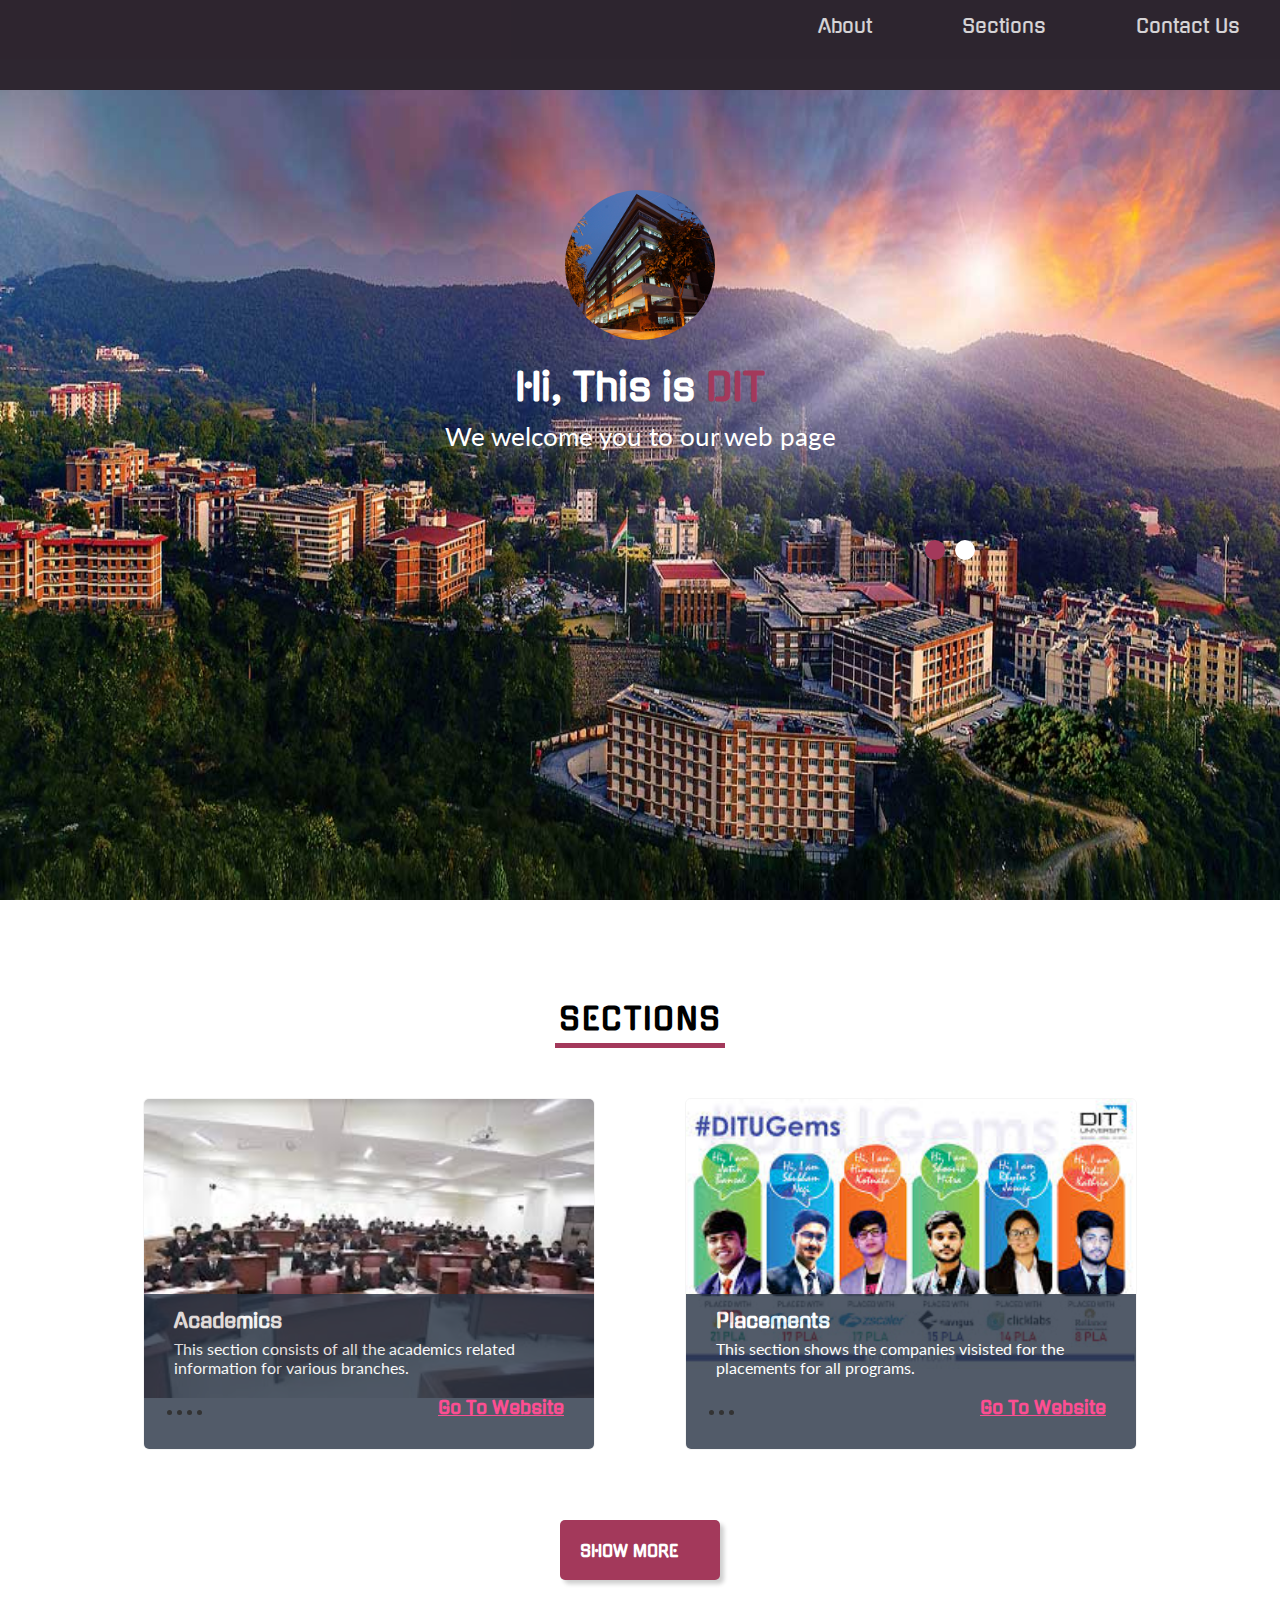
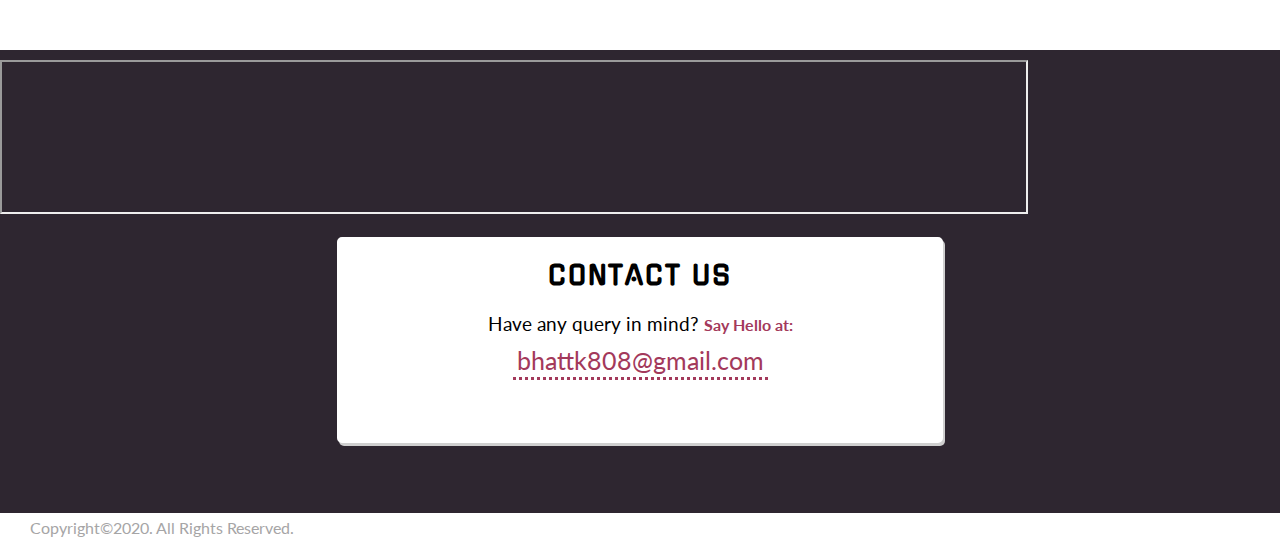
==== karen.html @ 4c112ea3 "Update karen.html" ====
<!DOCTYPE html>

<html lang="en">

	<head>

  		<meta charset="UTF-8">
  		<meta name="viewport" content="width=device-width, initial-scale=1.0"> <!-- displays site properly based on user's device -->

		<title>DIT | Student Info Chatbot</title>

		<!-- fonticons -->
		<link rel="stylesheet" href="https://use.fontawesome.com/releases/v5.8.1/css/all.css" integrity="sha384-50oBUHEmvpQ+1lW4y57PTFmhCaXp0ML5d60M1M7uH2+nqUivzIebhndOJK28anvf" crossorigin="anonymous">
		<!-- fonticons -->
		<!-- google fonts -->

		<link href="https://fonts.googleapis.com/css?family=Lato&display=swap" rel="stylesheet">
		<link href="https://fonts.googleapis.com/css?family=Gugi&display=swap" rel="stylesheet">

		<!-- google fonts -->


		<!-- stylesheet -->
		<link href="style.css" rel="stylesheet">
		<!-- stylesheet -->

	</head>

	<body>

		<header>

			<div class="nav-icon"><i class="fas fa-bars"></i></div>

			<div class="mobile-navbar">



				<ul class="menu closed">
				<li><a href="#" class="close"><i class="fas fa-times"></i></a></li>
				<li><a href="#">About</a></li>
				<li><a href="#projects">Sections</a></li>
				<li><a href="#contact-me">Contact Us</a></li>

			</ul>

			</div>
			<nav id="navbar" class="nav">

				<a href="#">About</a>
				<a href="#projects">Sections</a>
				<a href="#contact-me">Contact Us</a>

			</nav>
		</header>

		<div class="container">

			<section class="welcome-sec" id="welcome-section">

				<div class="welcome-part">

					<div class="photo-div"><img src="dit.png" alt="profile-picture" class="photo"/></div>
					<h1> Hi, This is <span> DIT </span></h1>
					<p> We welcome you to our web page </p>

				</div>

				<div class="about not-visible" id="about-me">

					<h2>About Us</h2>
					<p> We are the best private university. We are ranked at 129 on the NIRF rankings. </p>

					<div class="social">

						<a class="profile-link" href="https://www.facebook.com/DITUniversity.edu/" target="_blank"><i class="fab fa-facebook"></i></a>
						<a class="profile-link" href="https://www.instagram.com/dituniversity/?hl=en" target="_blank"><i class="fab fa-instagram"></i></a>
						<a class="profile-link" href="https://twitter.com/dit_university?ref_src=twsrc%5Egoogle%7Ctwcamp%5Eserp%7Ctwgr%5Eauthor" target="_blank"><i class="fab fa-twitter"></i></a>
						<a class="profile-link" href="https://www.linkedin.com/school/dit-university/?originalSubdomain=in" target="_blank"><i class="fab fa-linkedin"></i></a>

					</div>

				</div>
				<div class="contain">
					<div class="circle left colored"></div>
					<div class="circle right"></div>
				</div>

			</section>


			<section id="projects" class="projects-sec">

				<div  class="sec-title"><h2>SECTIONS</h2></div>

				<div class="project-container">

				<div class="proj-contain project-1">
					<img class="proj-screenshot" src="academics.jpg" alt="desktop-preview"/>

					<div class="project-title">
						<h6>Academics</h6>
						<p>This section consists of all the academics related information for various branches.</p>
						<div class="links">
						<ul>
							<li><i class="fab fa-css3-alt"></i></li>
							<li><i class="fab fa-html5"></i></li>
							<li><i class="fab fa-js-square"></i></li>
							<li><i class="fab fa-sass"></i></li>

						</ul>
						<a class="website-link" href="https://www.dituniversity.edu.in/academic-calendar" target="_blank">Go To Website</a>

						</div>
					</div>
				</div>

				<div class="proj-contain project-2">
					<img class="proj-screenshot" src="companies.jpg" alt="desktop-preview"/>

					<div class="project-title">
						<h6>Placements</h6>
						<p>This section shows the companies visisted for the placements for all programs.</p>
						<div class="links">
							<ul>
								<li><i class="fab fa-css3-alt"></i></li>
								<li><i class="fab fa-html5"></i></li>
								<li><i class="fab fa-js-square"></i></li>


							</ul>

						<a class="website-link" href="https://www.dituniversity.edu.in/placements/placement-highlights" target="_blank">Go To Website</a>
					</div>
				</div>
					</div>

				<div class="proj-contain project-3">
					<img class="proj-screenshot" src="achieve.jpg" alt="desktop-view"/>

					<div class="project-title">
						<h6>Acheivements</h6>
						<p>This section consist of all the achievements of DIT in its successful 20 years.</p>
					<div class="links">
						<ul>
							<li><i class="fab fa-css3-alt"></i></li>
							<li><i class="fab fa-html5"></i></li>


						</ul>

						<a class="website-link" href="https://www.dituniversity.edu.in/about-us/rankings-and-collaborations" target="_blank">Go To Website</a>

						</div>
					</div>
				</div>

				<div class="proj-contain project-4">
					<img class="proj-screenshot" src="events.jpg" alt="desktop-view"/>

					<div class="project-title">
						<h6>Programs</h6>
						<p>This section consist of all the programs information in the ongoing session.</p>
					<div class="links">
						<ul>
							<li><i class="fab fa-css3-alt"></i></li>
							<li><i class="fab fa-html5"></i></li>
							<li><i class="fab fa-js-square"></i></li>

						</ul>

						<a class="website-link" href="https://www.dituniversity.edu.in/ug-courses/btech-computer-science-and-engineering" target="_blank">Go To Website</a>
						</div>x
					</div>
				</div>


					</div>
				<a class="more show-link">show More<i class="fas fa-chevron-circle-down"></i></a>
				<a class="less show-link toggle">show less<i class="fas fa-chevron-circle-up"></i></a>

		</section>

	</div>

	<section id="contact-me" class="contact">
		<iframe src='https://webchat.botframework.com/embed/Botforus?s=jiENKyOyCns.fQqzzN9lzUHvnejfga--Dg8DVarIszt2WCXu5ZL7qho'  style='min-width: 40px; width: 80%; min-height: 40px;'></iframe>
		<div class="contact-div">

			<h2>Contact Us</h2>

			<p>Have any query in mind? <span>Say Hello at:</span></p>

			<p class="email">bhattk808@gmail.com</p>

		</div>

			<div class="social">
                        <a class="profile-link" href="https://www.facebook.com/DITUniversity.edu/" target="_blank"><i class="fab fa-facebook"></i></a>
						<a class="profile-link" href="https://www.instagram.com/dituniversity/?hl=en" target="_blank"><i class="fab fa-instagram"></i></a>
						<a class="profile-link" href="https://twitter.com/dit_university?ref_src=twsrc%5Egoogle%7Ctwcamp%5Eserp%7Ctwgr%5Eauthor" target="_blank"><i class="fab fa-twitter"></i></a>
						<a class="profile-link" href="https://www.linkedin.com/school/dit-university/?originalSubdomain=in" target="_blank"><i class="fab fa-linkedin"></i></a>

			</div>
		</section>

		<footer id="footer">Copyright&copy;2020. All Rights Reserved.</footer>
<!--		Jquery-->
		<script
  src="https://code.jquery.com/jquery-3.4.1.min.js"
  integrity="sha256-CSXorXvZcTkaix6Yvo6HppcZGetbYMGWSFlBw8HfCJo="
  crossorigin="anonymous"></script>
	<!--		Jquery-->
		<!--js script		-->
		<script src="java.js"></script>
		<!--js script		-->
	</body>

</html>
---- style.css ----
* {

	margin: 0;
	padding: 0;
	scroll-behavior: smooth;
	font-size: 16px;

}

.nav-icon, .mobile-navbar {

	display: none;

}
html, body {

  	overflow-x: hidden;
  	width: 100%;
  	font-family: "Lato", sans-serif;
  	font-size: 16px;

}
/*style the header */

header {

  	height: 10vh;
	background-color: #2E2630;
	font-family: "Gugi", cursive;
}
header .nav {

	display: flex;
  	flex-direction: row;
  	justify-content: flex-end;
  	flex-flow: nowrap;
  	align-items: center;
  	padding: 20px 50px 20px 0;
  	position: fixed;
  	z-index: 4;
  	background-color: #2E2630;
  	width: 100%;
  	opacity: .8;
}

.nav a {

	padding: 0 40px 0 50px;
	color: #FFFFFF;
  	text-decoration: none;
  	font-size: 1.5vw;
	margin-top: -5px;
}
.nav a:hover {

  	color: #FC2277;
}


/*stylw the welcome section*/

/*add animation class*/

.container .welcome-sec{
  background-image: url(ditimage.jpg);
  background-repeat: no-repeat;
  background-attachment: fixed;  
  background-size: 100% 100%;
}

.container .welcome-sec {

	background-color: #2E2630;
  	color: #FFFFFF;
  	text-align: center;
  	height: 90vh;
  	position: relative;
}

.welcome-sec .welcome-part {

  	margin: 0 auto;
 /*for animation*/
}

/*add animation for slider*/

@keyframes sliding-forward {

	from {transform: translateX(0%);}
	to {transform: translateX(400%);}
}

@keyframes sliding-back {

	from {transform: translateX(-400%)}
	to {transform: translateX(0%)}
}



.forward {

	animation: sliding-forward 1s ease-in-out;
	transform: translateX(-400%);

}


.back {

	animation: sliding-back 1s ease-in-out;
	transform: translateX(0%);
}


/*add animation for slider*/


.welcome-part .photo-div {
  padding: 100px 0 20px 0;
  margin: 0 auto;
  text-align: center;
}

.photo-div .photo {
  border-radius: 50%;
  width: 150px;
  height: 150px;
}

.welcome-part h1 {
  font-size: 3vw;
  font-weight: 600;
  padding: 0 0 10px 0;
  font-family: "Gugi", cursive;
}

.welcome-part h1 span {
  color: #A3395B;
	font-size: 3vw
}

.welcome-part p {

	font-size: 2vw;
}
.container .welcome-sec .about {
  	width: 500px;
  	text-align: center;
	margin: -200px auto 0 auto;
}

.welcome-sec .not-visible {

	transform:  translateX(-400%);
}

.container .welcome-sec .about h2 {
  font-size: 3vw;
  font-weight: 600;
  color: #A3395B;
  padding-bottom: 30px;
  text-transform: capitalize;
}

.container .welcome-sec .about p {
  	font-weight: 400;
	padding-bottom: 30px;
	line-height: 20px;

}

.container .welcome-sec .about .social i {
  padding: 15px 0 0 20px;
  font-size: 25px;
  color: #A6A5A6;
}

.container .welcome-sec .about .social i:hover {
  color: #A3395B;
  cursor: pointer;
}

.container .welcome-sec .contain {
  display: flex;
  justify-content: center;

position: absolute;
  left: 925px;
  top: 450px;

}

.container .welcome-sec .contain .circle {
  display: block;
  border-color: #FFFFFF;
  width: 20px;
  height: 20px;
  border-radius: 50%;
  background-color: #FFFFFF;
  cursor: pointer;
}

.container .welcome-sec .contain .colored {
  background-color: #A3395B;
}

.container .welcome-sec .contain .right {
  margin-left: 10px;
}

/*style projects section*/

.container .projects-sec {
  display: flex;
  flex-direction: column;
  justify-content: space-around;
  align-items: center;
  margin: 100px 0 70px 0;
}

.projects-sec .sec-title {
  text-align: center;
  width: 100%;
  align-items: center;
  margin-bottom: 50px;
}

.projects-sec .sec-title h2 {
  padding-bottom: 5px;
  border-bottom-color: #A3395B;
  border-bottom-width: thick;
  font-size: 30px;
  border-bottom-style: solid;
  font-family: "Gugi", cursive;
  letter-spacing: 2px;
  width: 170px;
  margin: 0 auto;
}

.projects-sec .project-container {
  display: flex;
  flex-direction: row;
  justify-content: space-around;
  flex-wrap: wrap;
}

.proj-contain {
	display: none;
  margin: 0 0 70px 0;
  border-radius: 6px;
  border-style: solid;
  border-color: whitesmoke;
  border-width: thin;
  width: 450px;
  height: 350px;
  position: relative;
  overflow: hidden;
}
.project-1 {

	display: block;

}

.project-2 {

	display: block;
}
.proj-screenshot {
  width: 100%;
}

.proj-screenshot:hover {
  width: 120%;
  transition: width 1s ease-in-out;
}

.project-title {
  background-color: #273344;
  z-index: 3;
  opacity: .8;
  position: absolute;
  bottom: 0;
  left: 0;
  padding: 15px 0 0 30px;
  width: 100%;
  height: 40%;
}

.project-title h6 {
  font-size: 20px;
  color: #FFFFFF;
  font-weight: 600;
  font-family: "Gugi", cursive;
}

.project-title p {
  padding: 5px 50px 10px 0;
  color: #FFFFFF;
}
.project-title .links {

	display: flex;
	flex-direction: row;
	justify-content: space-between;
}
.project-title ul {
  display: flex;
  flex-direction: row;
  justify-content: flex-start;
  padding: 5px 10px 0 10px;
}

.project-title ul li {
  padding-left: 10px;
}

.project-title ul li i {
  font-size: 25px;
}

.project-title ul li .fa-css3-alt {
  color: #1B90D4;
}

.project-title ul li .fa-html5 {
  color: #EC5D28;
}

.project-title ul li .fa-js-square {
  color: #F0D91D;
}

.project-title ul li .fa-sass {
  color: #CD6799;
}

.project-title .website-link {
  	position: relative;
	right: 60px;
	font-size: 18px;
 	float: right;
  	color: #FC2277;
  	font-family: "Gugi", cursive;
  	font-weight: 600;
}


.project-container .project-2 {
  margin-left: 90px;
}

.project-3 .project-title .website-link {
  top: -20px;
}



.project-4 .proj-screenshot {
  height: 100%;
  width: 100%;
}

.project-4 .proj-screenshot:hover {
  height: 120%;
  width: 120%;
  transition: width 1s ease-in-out, height 1s ease-in-out;
}

.project-4 .project-title .website-link {
  top: -20px;
}

.project-1 .website-link {

	top: 10px;
}

.project-2 .website-link {
	top: 10px;
}

.project-3 .website-link {


	margin-top: 25px;
}

.project-4 .website-link {

	margin-top: 40px;
}

.projects-sec .more, .projects-sec .less {
  width: 140px;
  height: 40px;
  background-color: #A3395B;
  border-color: #A3395B;
  color: #FFFFFF;
  font-family: "Gugi", cursive;
  text-transform: uppercase;
  font-size: 16px;
  font-weight: 600;
  cursor: pointer;
  border-radius: 5px;
  padding: 20px 0 0 20px;
  box-shadow: 4px 4px 4px #CFCFCF;
}

.projects-sec .more i, .projects-sec .less i {
  padding: 0 0 0 5px;
  font-size: 18px;
}

.projects-sec .toggle {
  display: none;
}

/*style conatct section*/

.contact {

  background-color: #2E2630;
  padding: 10px 0 20px 0;

}

.contact .contact-div {
  margin: 20px auto;
  text-align: center;
  border-style: solid;
  border-color: #FFFFFF;
  border-radius: 5px;
  background-color: #FFFFFF;
  width: 600px;
  height: 160px;
  padding: 20px 0 20px 0;
  box-shadow: 2px 3px #CFCFCF;
}

.contact .contact-div h2 {
  font-size: 2vw;
  font-family: "Gugi", cursive;
  font-weight: 600;
  letter-spacing: 2px;
  text-transform: uppercase;
}

.contact .contact-div p {
  font-size: 19px;
  padding-top: 20px;
}

.contact .contact-div p span {
  color: #A3395B;
  font-weight: 700;
}

.contact .contact-div .email {
  color: #A3395B;
  padding-bottom: 2px;
  padding-top: 10px;
  border-bottom-style: dotted;
  width: 255px;
  margin: 0 auto;
  border-bottom-color: #A3395B;
  cursor: pointer;
  font-size: 25px;
}

.contact .social {
  margin: 0 auto;
  text-align: center;
}

.contact .social a {
  color: #CFCFCF;
  padding-left: 10px;
}

.contact .social i {

	font-size: 25px;
}
.contact .social a:hover {
  color: #A3395B;
}

footer {
  color: #A6A5A6;
  text-align: left;
  padding: 5px 30px;
}


/*style for mobile view on screen less than 500px*/

@media only screen and (max-width: 500px) {

	header .nav {

		display: none;
	}

	.nav-icon, .mobile-navbar {

		display: block;
	}



	.nav-icon i {

		font-size: 40px;
		color: white;
		float: right;
		margin: 10px;
		cursor: pointer;

	}

	.menu {

		position: absolute;
		right: 5px;
		top: 5px;
		opacity: .9;
		text-align: center;
		list-style: none;
		border-radius: 5px;
		background-color: #2E2630;
		z-index: 1;
		height: 99vh;


	}

	.close i {

		font-size: 40px;
		text-align: right;
		color: white;

	}
	.close {

		position: absolute;
		right: 1px;
		top: 1px;
		display: none;

	}
	.menu li:first-of-type {

		margin-top: 200px;
	}
	.menu li {

		margin: 40px;
	}
	.menu li a {

		color: white;
		text-decoration: none;
		margin: 10px;
		font-size: 30px;
	}

	.menu li a:hover {

		color: #A3395B;

	}

/*	class of menu openning*/
	.opened {

		width: 98%;
		transition: width 1s ease-in-out;

	}

	.closed {

		width: 0%;
		transition: width 1s ease-in-out;
	}

	.welcome-part h1 {

		font-size: 40px;
	}

	.welcome-part h1 span {

		font-size: 30px;
	}

	.welcome-part p {

		font-size: 25px;
	}

	.container .welcome-sec .contain {

		left: 45%;

	}

	.container .welcome-sec .about {

		width: 90%;
	}

	.container .welcome-sec .about h2 {
		font-size: 25px;
	}

	.container .proj-contain {

		width: 90%;

	}

	.projects-sec .project-container {

		flex-direction: column;
		align-items: center;
		flex-wrap: nowrap;
	}

	.project-container .project-2 {

		margin-right: 90px;
	}

	.contact .contact-div {

		width: 90%;
	}

	.contact .contact-div h2 {

		font-size: 25px;

	}

	.contact .contact-div p {

		font-size: 20px;
	}
}
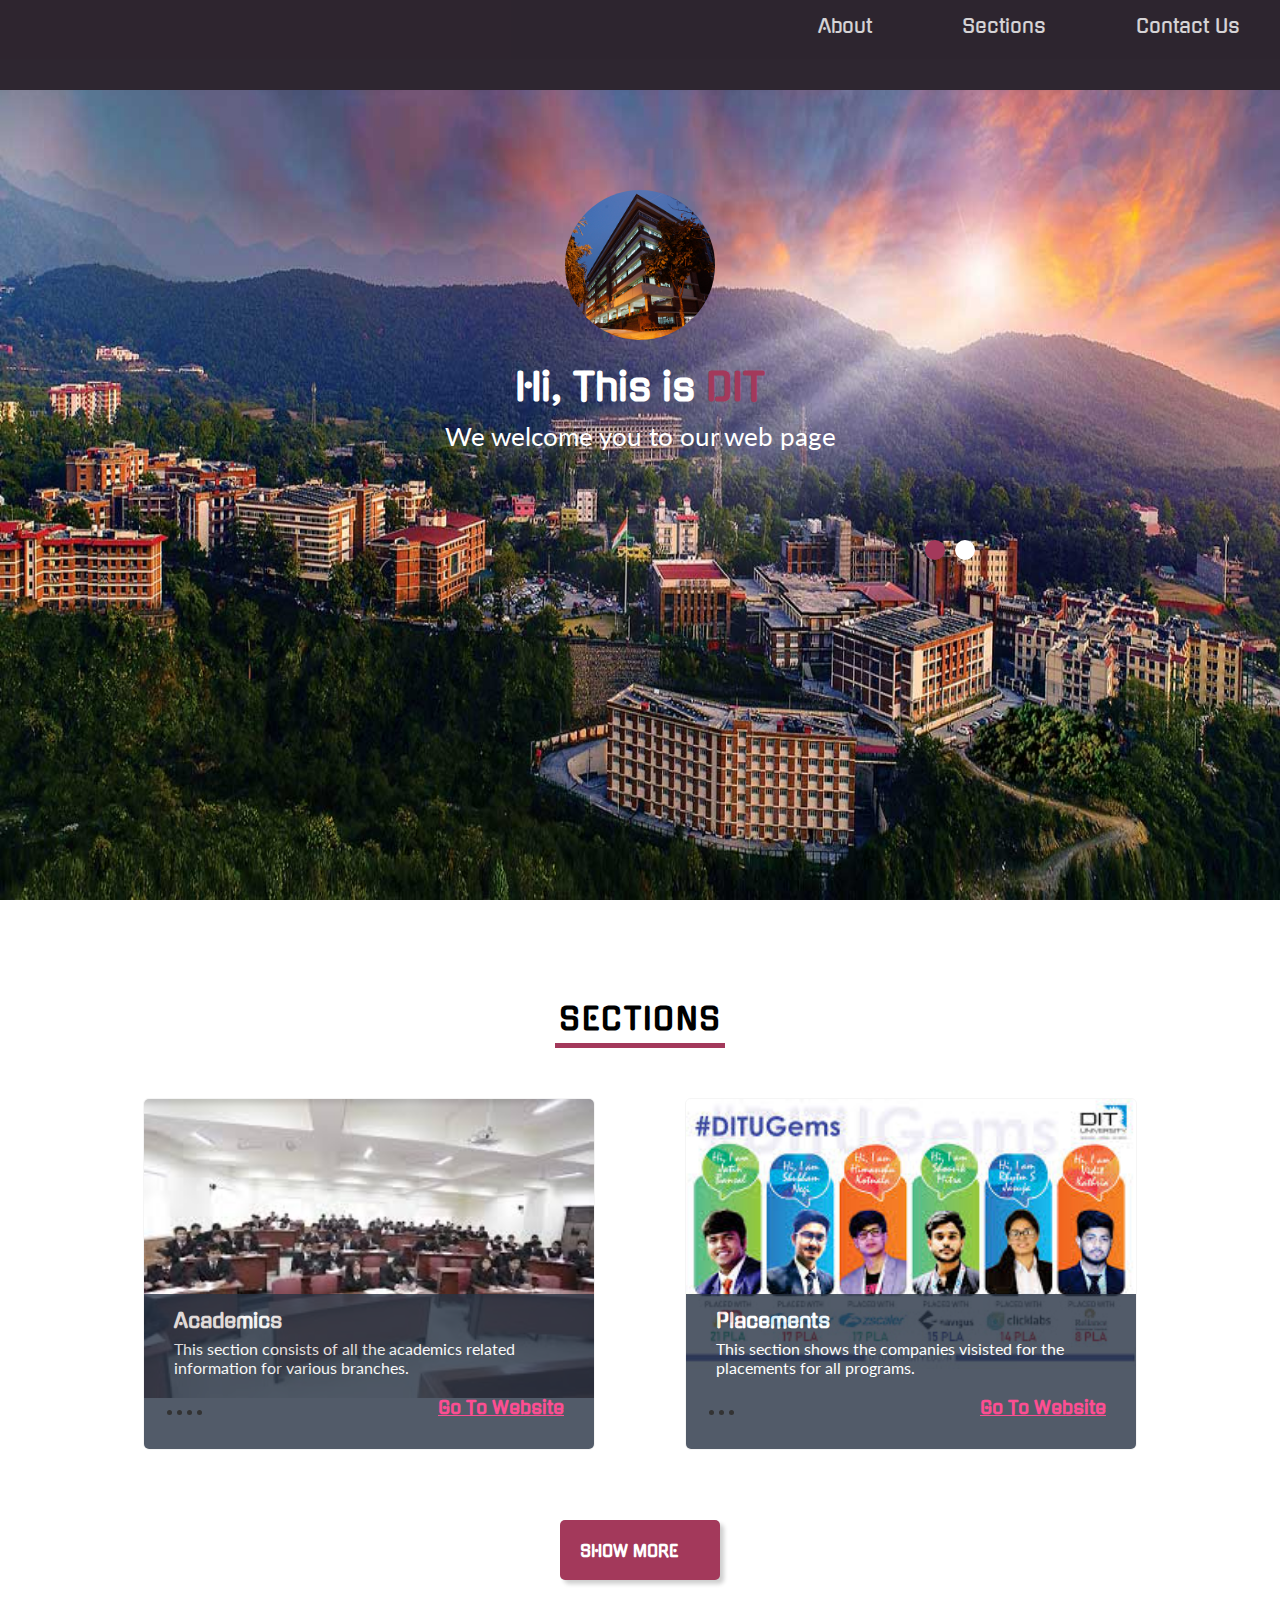
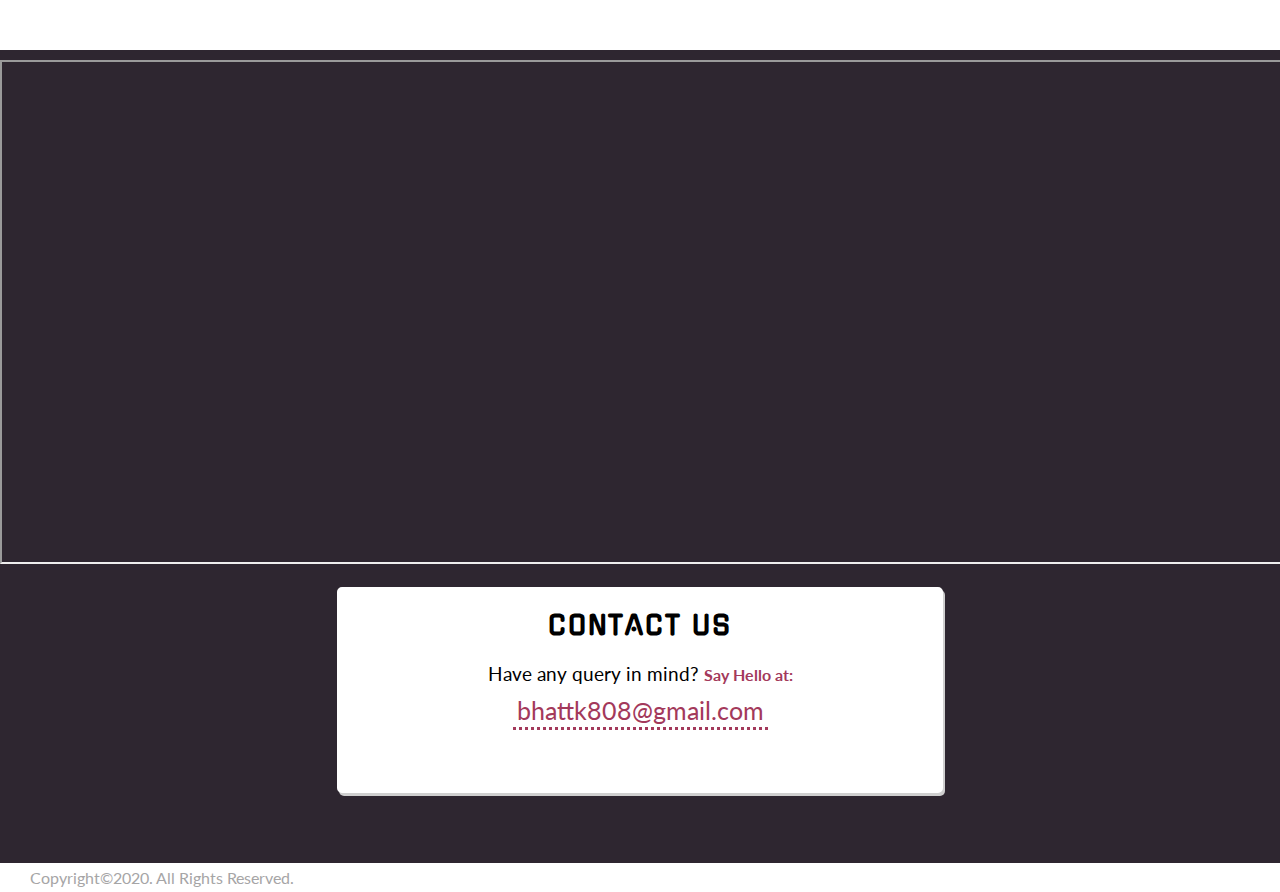
==== commit fca1ce28: "Update karen.html" ====
--- a/karen.html
+++ b/karen.html
@@ -184,7 +184,7 @@
 	</div>
 
 	<section id="contact-me" class="contact">
-		<iframe src='https://webchat.botframework.com/embed/Botforus?s=jiENKyOyCns.fQqzzN9lzUHvnejfga--Dg8DVarIszt2WCXu5ZL7qho'  style='min-width: 40px; width: 80%; min-height: 40px;'></iframe>
+		<iframe src='https://webchat.botframework.com/embed/Botforus?s=jiENKyOyCns.fQqzzN9lzUHvnejfga--Dg8DVarIszt2WCXu5ZL7qho'  style='min-width: 400px; width: 100%; min-height: 500px;'></iframe>
 		<div class="contact-div">
 
 			<h2>Contact Us</h2>
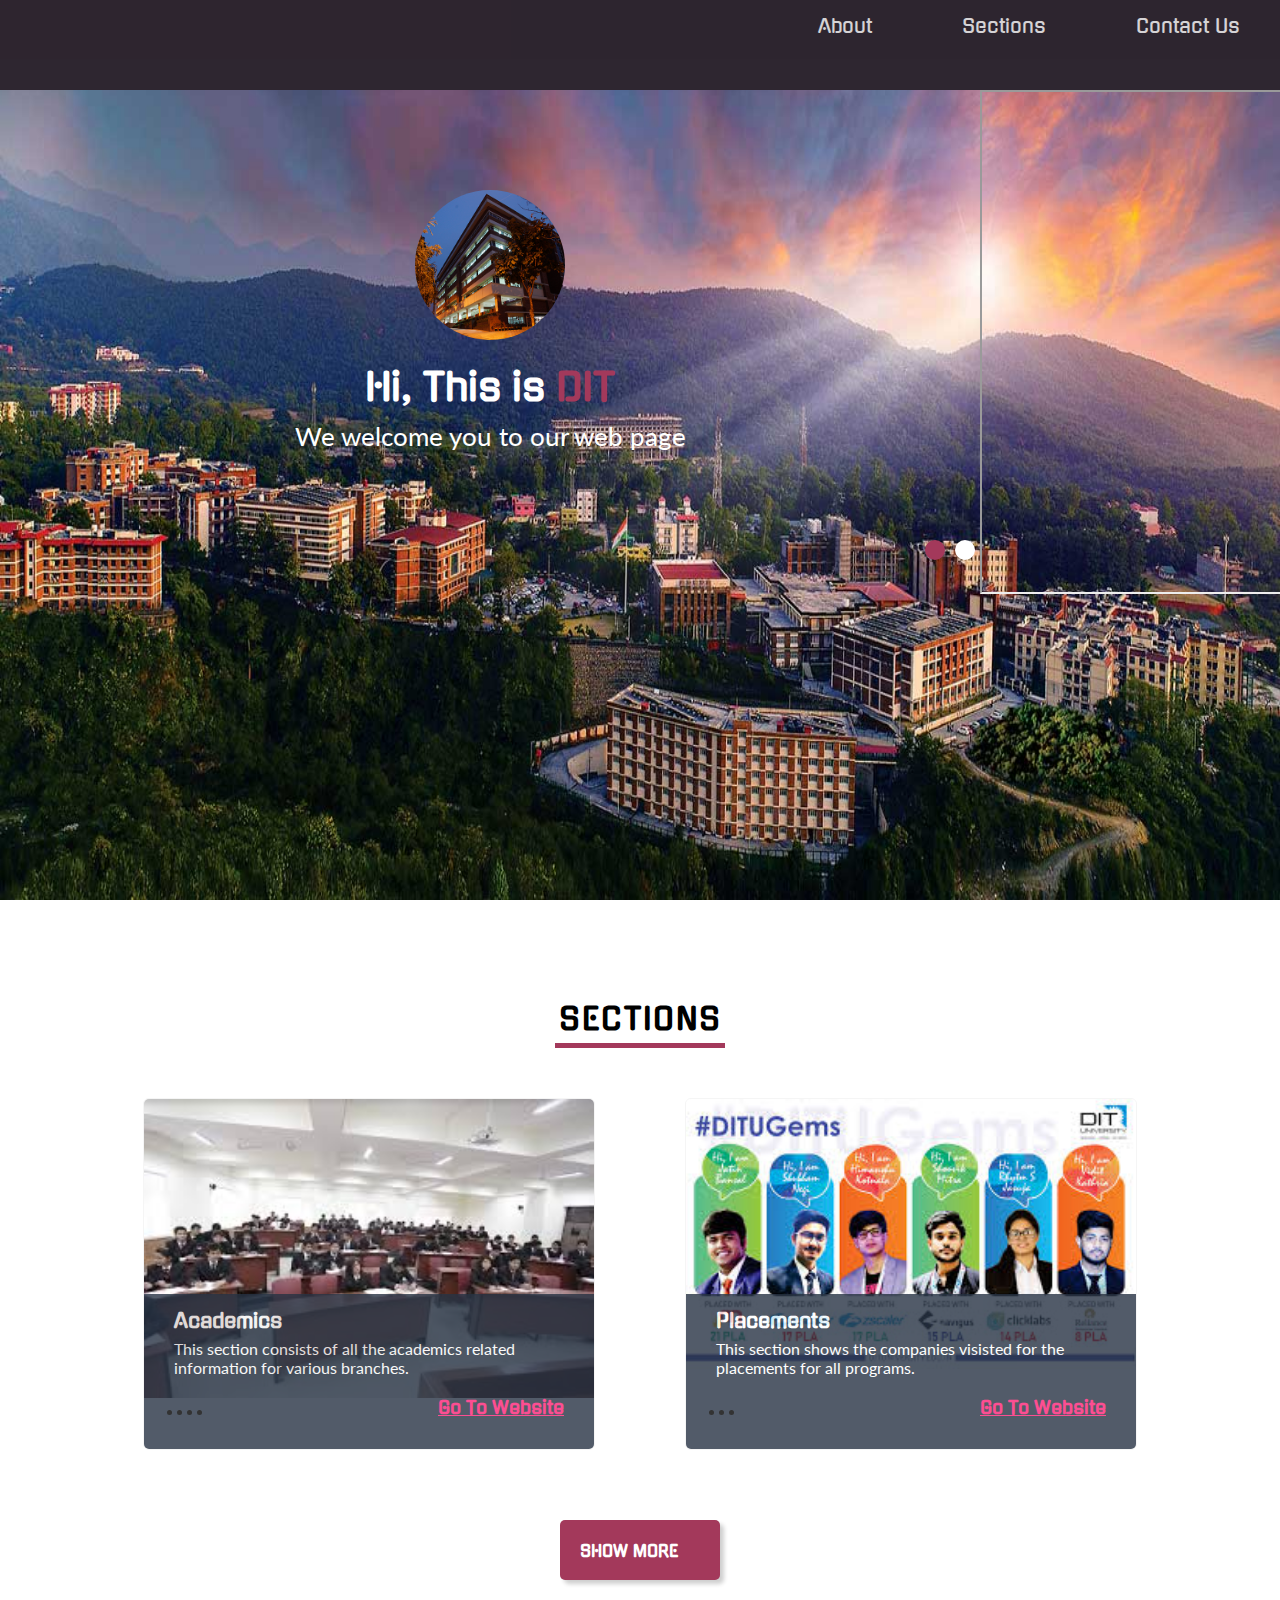
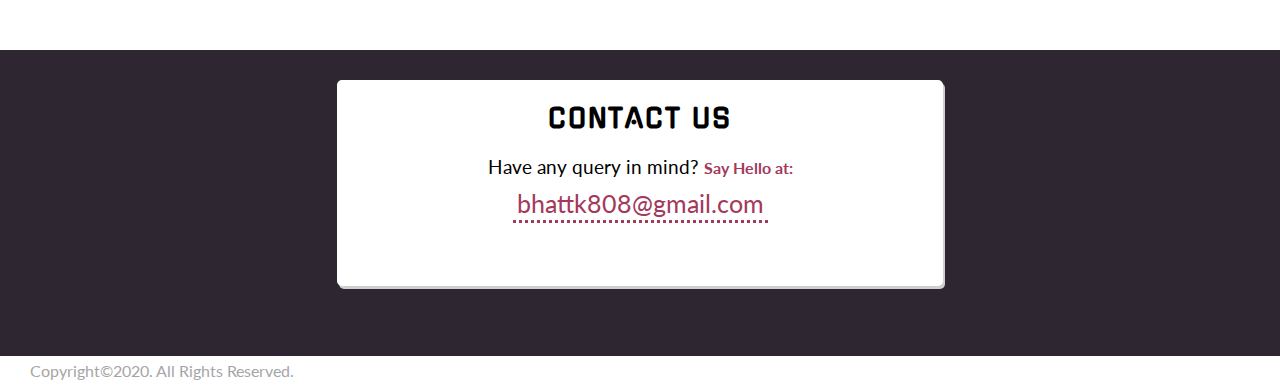
==== commit 1d23bdd2: "Add files via upload" ====
--- a/karen.html
+++ b/karen.html
@@ -59,7 +59,8 @@
 			<section class="welcome-sec" id="welcome-section">
 
 				<div class="welcome-part">
-
+					<div id="tofloat"><iframe src='https://webchat.botframework.com/embed/Botforus?s=jiENKyOyCns.fQqzzN9lzUHvnejfga--Dg8DVarIszt2WCXu5ZL7qho'  style='min-width: 400px; width: 100%; min-height: 500px;'>
+					</iframe></div>
 					<div class="photo-div"><img src="dit.png" alt="profile-picture" class="photo"/></div>
 					<h1> Hi, This is <span> DIT </span></h1>
 					<p> We welcome you to our web page </p>
@@ -184,7 +185,7 @@
 	</div>
 
 	<section id="contact-me" class="contact">
-		<iframe src='https://webchat.botframework.com/embed/Botforus?s=jiENKyOyCns.fQqzzN9lzUHvnejfga--Dg8DVarIszt2WCXu5ZL7qho'  style='min-width: 400px; width: 100%; min-height: 500px;'></iframe>
+
 		<div class="contact-div">
 
 			<h2>Contact Us</h2>
--- a/style.css
+++ b/style.css
@@ -64,6 +64,15 @@
 /*stylw the welcome section*/
 
 /*add animation class*/
+
+
+#tofloat{
+	height: 400px;
+	width: 300px;
+	float: right;
+	
+	}
+	
 
 .container .welcome-sec{
   background-image: url(ditimage.jpg);
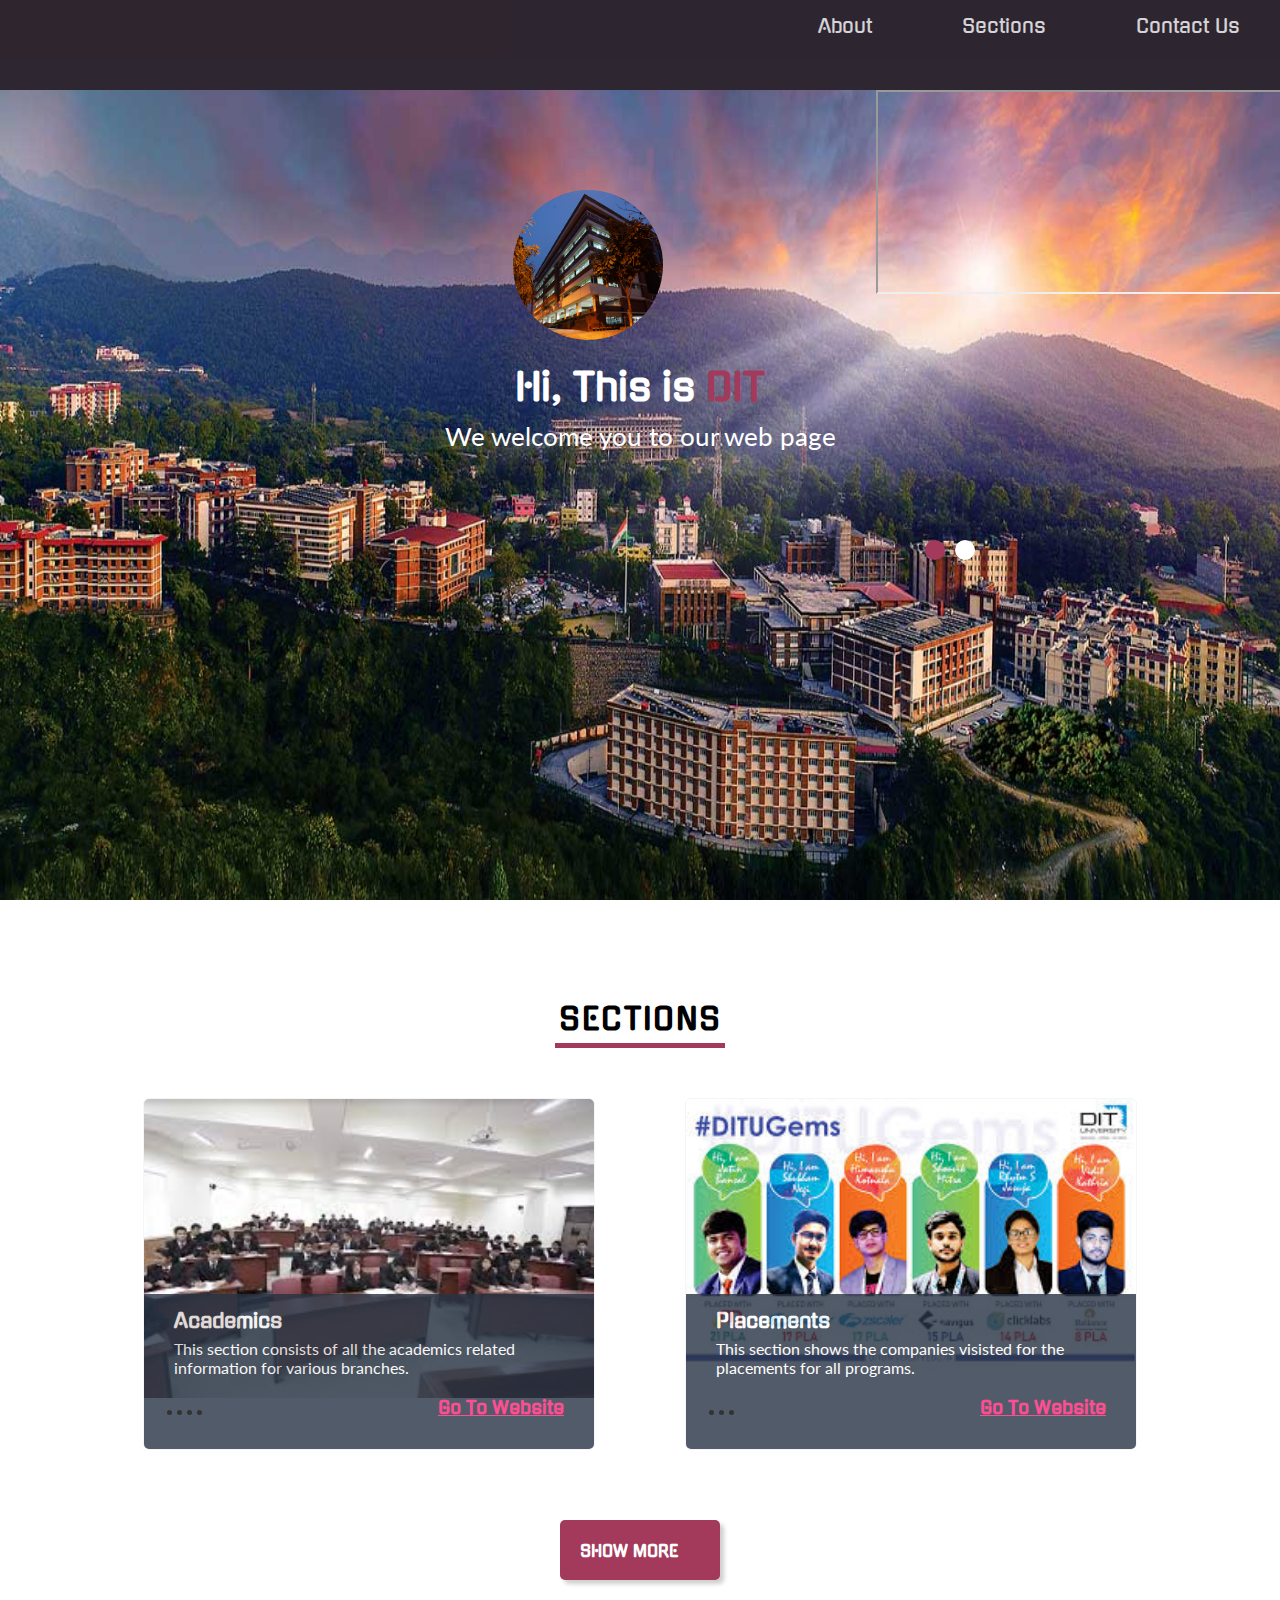
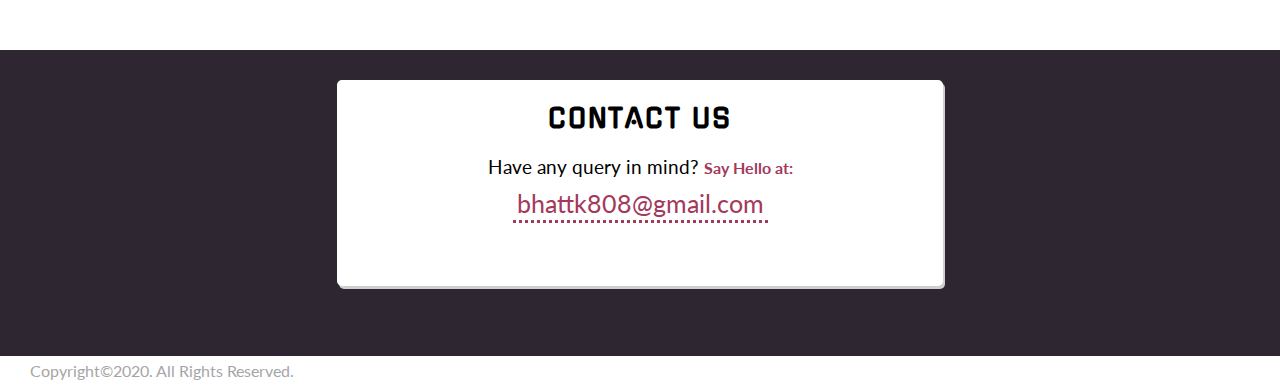
==== commit 613fd1d1: "Update karen.html" ====
--- a/karen.html
+++ b/karen.html
@@ -59,7 +59,7 @@
 			<section class="welcome-sec" id="welcome-section">
 
 				<div class="welcome-part">
-					<div id="tofloat"><iframe src='https://webchat.botframework.com/embed/Botforus?s=jiENKyOyCns.fQqzzN9lzUHvnejfga--Dg8DVarIszt2WCXu5ZL7qho'  style='min-width: 400px; width: 100%; min-height: 500px;'>
+					<div id="tofloat"><iframe src='https://webchat.botframework.com/embed/Botforus?s=jiENKyOyCns.fQqzzN9lzUHvnejfga--Dg8DVarIszt2WCXu5ZL7qho'  style='min-width: 400px; width: 100%; min-height: 200px;'>
 					</iframe></div>
 					<div class="photo-div"><img src="dit.png" alt="profile-picture" class="photo"/></div>
 					<h1> Hi, This is <span> DIT </span></h1>
--- a/style.css
+++ b/style.css
@@ -67,13 +67,9 @@
 
 
 #tofloat{
-	height: 400px;
-	width: 300px;
 	float: right;
+	}
 	
-	}
-	
-
 .container .welcome-sec{
   background-image: url(ditimage.jpg);
   background-repeat: no-repeat;
@@ -131,7 +127,7 @@
 
 
 .welcome-part .photo-div {
-  padding: 100px 0 20px 0;
+  padding: 100px 0 20px 300px;
   margin: 0 auto;
   text-align: center;
 }
@@ -615,6 +611,20 @@
 
 		font-size: 25px;
 	}
+	
+	#tofloat{
+               /*height: 400px;
+                 width: 300px;*/
+                 min-width: 100px;
+                 width: 100%;
+        }
+	
+	
+        .welcome-part .photo-div{
+                 padding: 100px 0 20px 30px;
+                 margin: 0 auto;
+                 text-align: center;
+        }
 
 	.container .welcome-sec .contain {
 
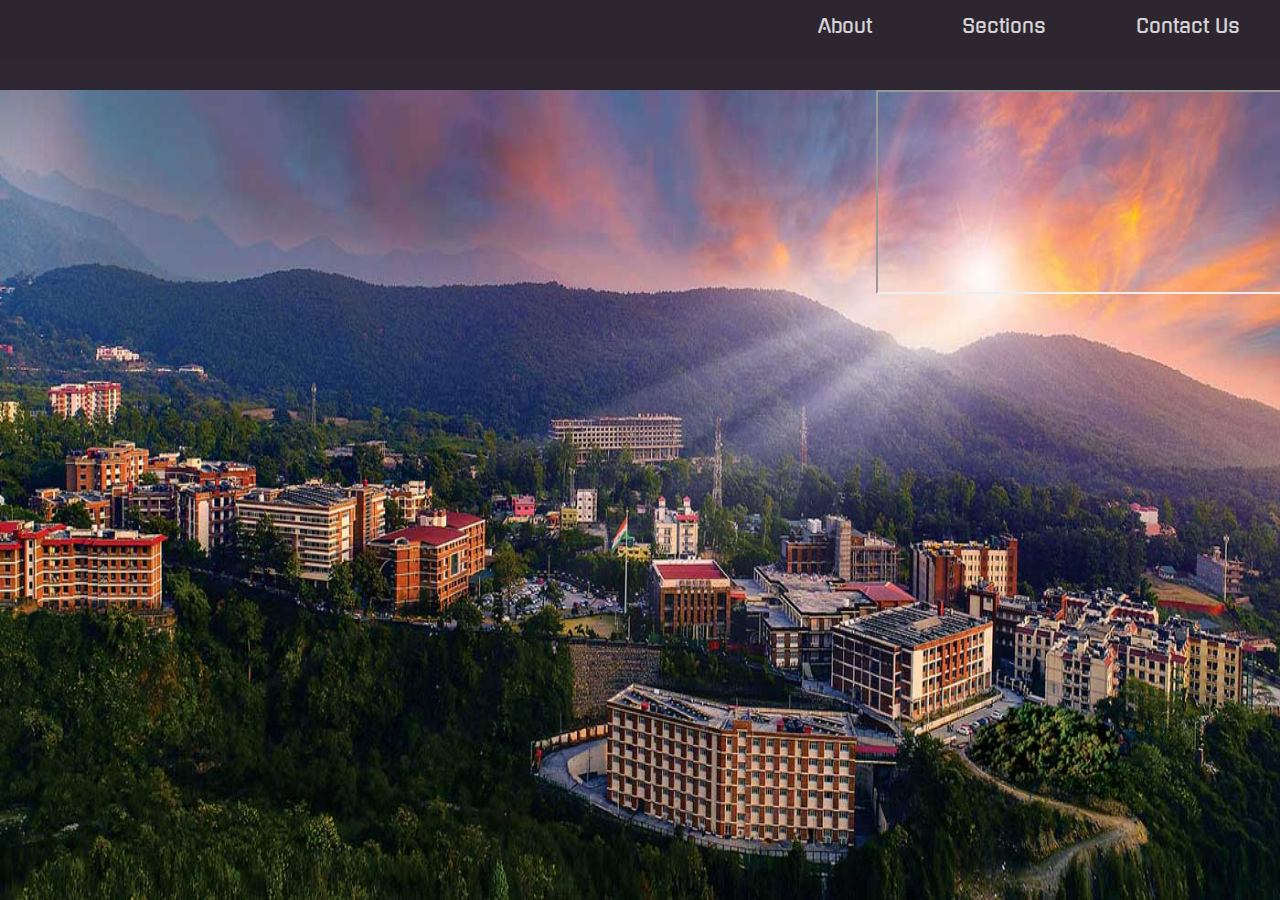
==== commit 318c7311: "Update karen.html" ====
--- a/karen.html
+++ b/karen.html
@@ -59,8 +59,9 @@
 			<section class="welcome-sec" id="welcome-section">
 
 				<div class="welcome-part">
-					<div id="tofloat"><iframe src='https://webchat.botframework.com/embed/Botforus?s=jiENKyOyCns.fQqzzN9lzUHvnejfga--Dg8DVarIszt2WCXu5ZL7qho'  style='min-width: 400px; width: 100%; min-height: 200px;'>
-					</iframe></div>
+					<div id="tofloat"><iframe
+                                        src="https://webchat.botframework.com/embed/BotG83?s=ngO5ac4r_1c.ISsSvNHW7jlnh3SqUVfJ0hpTy87HJ8UJc4AGA7Ae7Eg"
+                                        style="min-width: 400px; width: 100%; min-height: 200px"></div>
 					<div class="photo-div"><img src="dit.png" alt="profile-picture" class="photo"/></div>
 					<h1> Hi, This is <span> DIT </span></h1>
 					<p> We welcome you to our web page </p>
--- a/style.css
+++ b/style.css
@@ -67,9 +67,12 @@
 
 
 #tofloat{
+	/*height: 400px;
+	width: 300px;*/
 	float: right;
 	}
 	
+
 .container .welcome-sec{
   background-image: url(ditimage.jpg);
   background-repeat: no-repeat;
@@ -127,7 +130,7 @@
 
 
 .welcome-part .photo-div {
-  padding: 100px 0 20px 300px;
+  padding: 100px 0 20px 400px;
   margin: 0 auto;
   text-align: center;
 }
@@ -611,22 +614,24 @@
 
 		font-size: 25px;
 	}
-	
-	#tofloat{
-               /*height: 400px;
-                 width: 300px;*/
-                 min-width: 100px;
-                 width: 100%;
-        }
-	
-	
-        .welcome-part .photo-div{
-                 padding: 100px 0 20px 30px;
-                 margin: 0 auto;
-                 text-align: center;
-        }
+
+  #tofloat{
+    /*height: 400px;
+    width: 300px;*/
+   
+    min-width: 100px;
+    width: 100%;
+  }
+  
+
+  .welcome-part .photo-div{
+    padding: 100px 0 20px 30px;
+    margin: 0 auto;
+    text-align: center;
+  }
 
 	.container .welcome-sec .contain {
+    padding-top: 30px;
 
 		left: 45%;
 
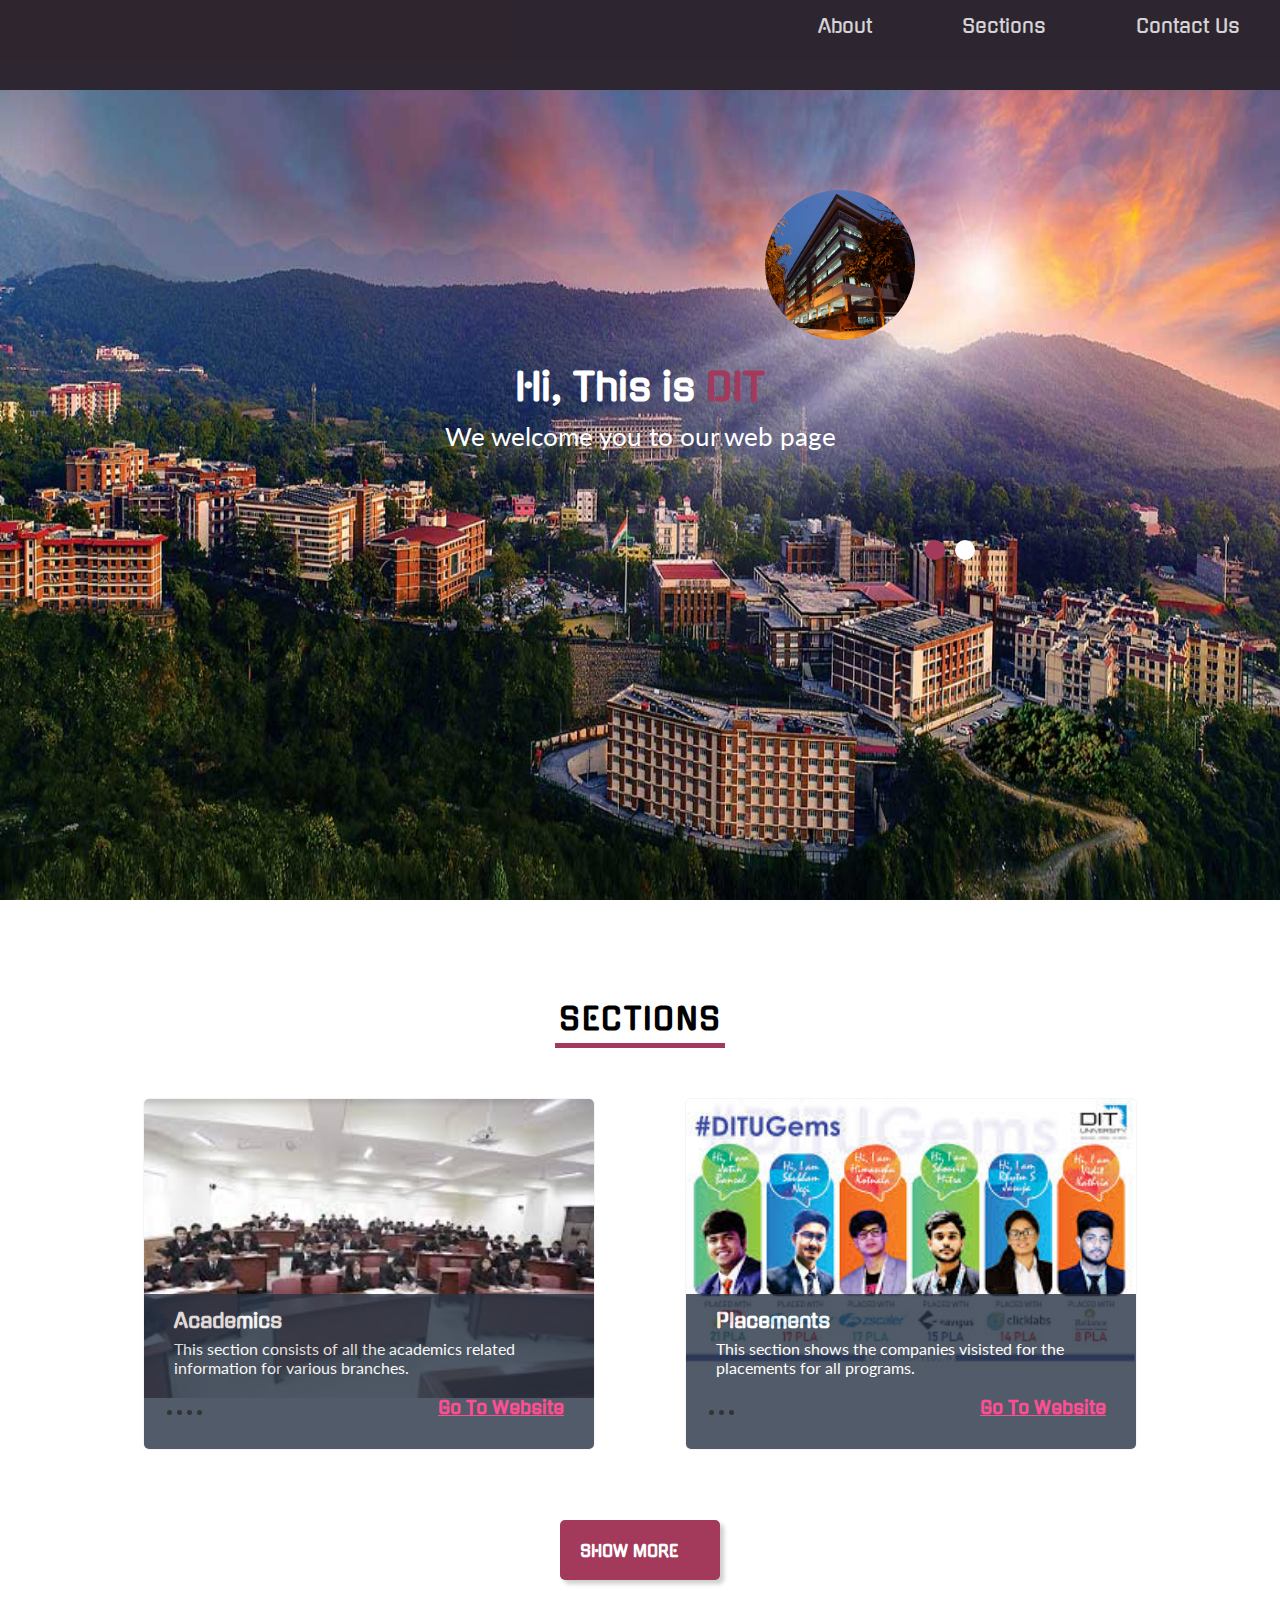
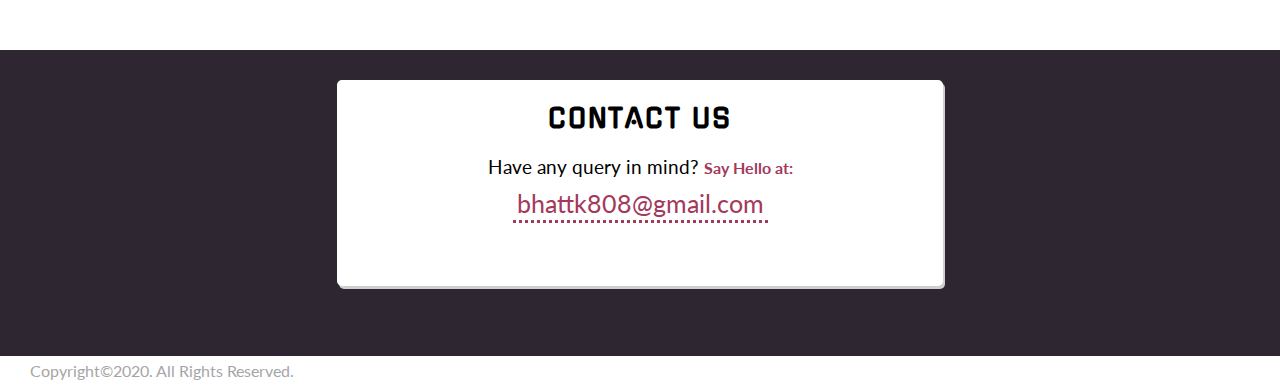
==== commit 601c74c0: "Update karen.html" ====
--- a/karen.html
+++ b/karen.html
@@ -25,6 +25,20 @@
 		<!-- stylesheet -->
 
 	</head>
+	
+	 <script>
+          window.watsonAssistantChatOptions = {
+          integrationID: "17ab2b50-bdd5-42c3-9b16-e538b696949d", // The ID of this integration.
+          region: "us-south", // The region your integration is hosted in.
+          serviceInstanceID: "2141daa1-634b-4ae9-9194-006d2dded133", // The ID of your service instance.
+          onLoad: function(instance) { instance.render(); }
+          };
+          setTimeout(function(){
+          const t=document.createElement('script');
+          t.src="https://web-chat.global.assistant.watson.appdomain.cloud/loadWatsonAssistantChat.js";
+          document.head.appendChild(t);
+          });
+          </script>
 
 	<body>
 
@@ -59,9 +73,7 @@
 			<section class="welcome-sec" id="welcome-section">
 
 				<div class="welcome-part">
-					<div id="tofloat"><iframe
-                                        src="https://webchat.botframework.com/embed/BotG83?s=ngO5ac4r_1c.ISsSvNHW7jlnh3SqUVfJ0hpTy87HJ8UJc4AGA7Ae7Eg"
-                                        style="min-width: 400px; width: 100%; min-height: 200px"></div>
+					
 					<div class="photo-div"><img src="dit.png" alt="profile-picture" class="photo"/></div>
 					<h1> Hi, This is <span> DIT </span></h1>
 					<p> We welcome you to our web page </p>
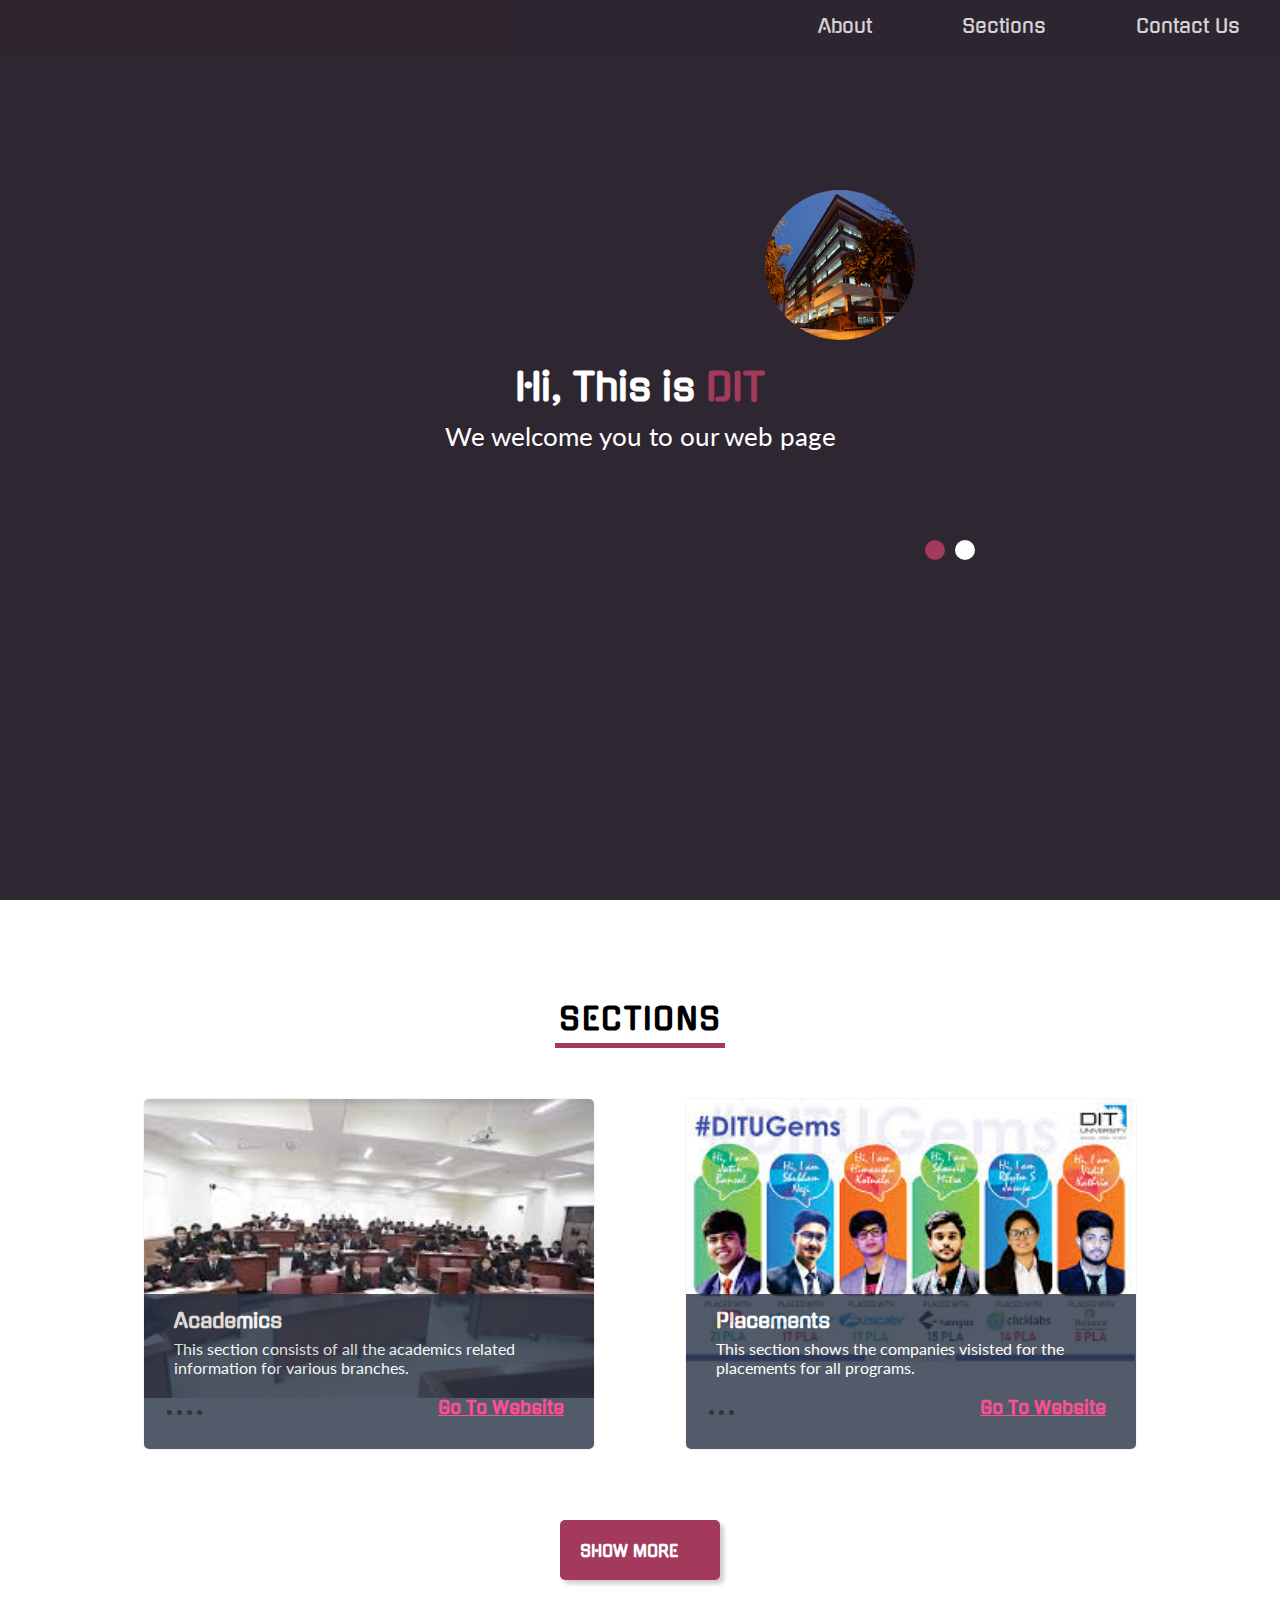
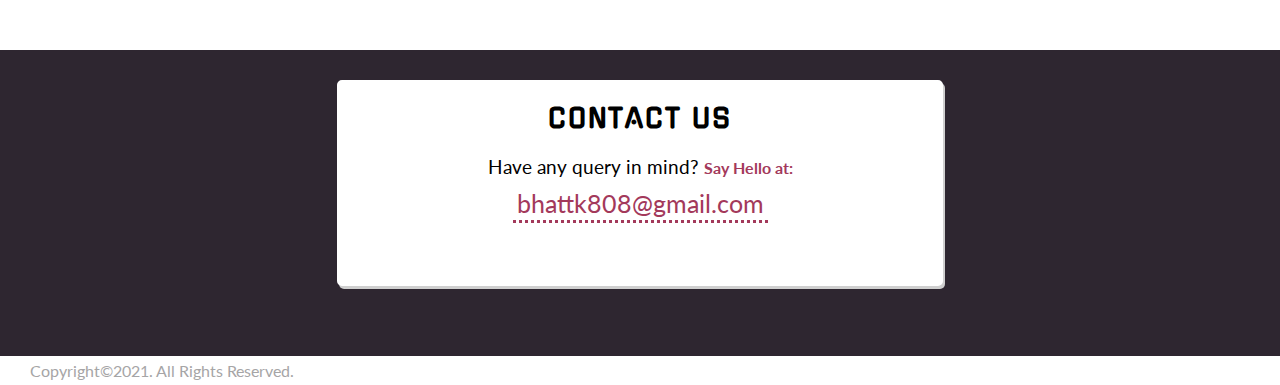
==== commit 17f11741: "Update karen.html" ====
--- a/karen.html
+++ b/karen.html
@@ -1,233 +1,267 @@
 <!DOCTYPE html>
 
 <html lang="en">
-
-	<head>
-
-  		<meta charset="UTF-8">
-  		<meta name="viewport" content="width=device-width, initial-scale=1.0"> <!-- displays site properly based on user's device -->
-
-		<title>DIT | Student Info Chatbot</title>
-
-		<!-- fonticons -->
-		<link rel="stylesheet" href="https://use.fontawesome.com/releases/v5.8.1/css/all.css" integrity="sha384-50oBUHEmvpQ+1lW4y57PTFmhCaXp0ML5d60M1M7uH2+nqUivzIebhndOJK28anvf" crossorigin="anonymous">
-		<!-- fonticons -->
-		<!-- google fonts -->
-
-		<link href="https://fonts.googleapis.com/css?family=Lato&display=swap" rel="stylesheet">
-		<link href="https://fonts.googleapis.com/css?family=Gugi&display=swap" rel="stylesheet">
-
-		<!-- google fonts -->
-
-
-		<!-- stylesheet -->
-		<link href="style.css" rel="stylesheet">
-		<!-- stylesheet -->
-
-	</head>
-	
-	 <script>
-          window.watsonAssistantChatOptions = {
-          integrationID: "17ab2b50-bdd5-42c3-9b16-e538b696949d", // The ID of this integration.
-          region: "us-south", // The region your integration is hosted in.
-          serviceInstanceID: "2141daa1-634b-4ae9-9194-006d2dded133", // The ID of your service instance.
-          onLoad: function(instance) { instance.render(); }
-          };
-          setTimeout(function(){
-          const t=document.createElement('script');
-          t.src="https://web-chat.global.assistant.watson.appdomain.cloud/loadWatsonAssistantChat.js";
-          document.head.appendChild(t);
-          });
-          </script>
-
-	<body>
-
-		<header>
-
-			<div class="nav-icon"><i class="fas fa-bars"></i></div>
-
-			<div class="mobile-navbar">
-
-
-
-				<ul class="menu closed">
-				<li><a href="#" class="close"><i class="fas fa-times"></i></a></li>
-				<li><a href="#">About</a></li>
-				<li><a href="#projects">Sections</a></li>
-				<li><a href="#contact-me">Contact Us</a></li>
-
-			</ul>
-
-			</div>
-			<nav id="navbar" class="nav">
-
-				<a href="#">About</a>
-				<a href="#projects">Sections</a>
-				<a href="#contact-me">Contact Us</a>
-
-			</nav>
-		</header>
-
-		<div class="container">
-
-			<section class="welcome-sec" id="welcome-section">
-
-				<div class="welcome-part">
-					
-					<div class="photo-div"><img src="dit.png" alt="profile-picture" class="photo"/></div>
-					<h1> Hi, This is <span> DIT </span></h1>
-					<p> We welcome you to our web page </p>
-
-				</div>
-
-				<div class="about not-visible" id="about-me">
-
-					<h2>About Us</h2>
-					<p> We are the best private university. We are ranked at 129 on the NIRF rankings. </p>
-
-					<div class="social">
-
-						<a class="profile-link" href="https://www.facebook.com/DITUniversity.edu/" target="_blank"><i class="fab fa-facebook"></i></a>
-						<a class="profile-link" href="https://www.instagram.com/dituniversity/?hl=en" target="_blank"><i class="fab fa-instagram"></i></a>
-						<a class="profile-link" href="https://twitter.com/dit_university?ref_src=twsrc%5Egoogle%7Ctwcamp%5Eserp%7Ctwgr%5Eauthor" target="_blank"><i class="fab fa-twitter"></i></a>
-						<a class="profile-link" href="https://www.linkedin.com/school/dit-university/?originalSubdomain=in" target="_blank"><i class="fab fa-linkedin"></i></a>
-
-					</div>
-
-				</div>
-				<div class="contain">
-					<div class="circle left colored"></div>
-					<div class="circle right"></div>
-				</div>
-
-			</section>
-
-
-			<section id="projects" class="projects-sec">
-
-				<div  class="sec-title"><h2>SECTIONS</h2></div>
-
-				<div class="project-container">
-
-				<div class="proj-contain project-1">
-					<img class="proj-screenshot" src="academics.jpg" alt="desktop-preview"/>
-
-					<div class="project-title">
-						<h6>Academics</h6>
-						<p>This section consists of all the academics related information for various branches.</p>
-						<div class="links">
-						<ul>
-							<li><i class="fab fa-css3-alt"></i></li>
-							<li><i class="fab fa-html5"></i></li>
-							<li><i class="fab fa-js-square"></i></li>
-							<li><i class="fab fa-sass"></i></li>
-
-						</ul>
-						<a class="website-link" href="https://www.dituniversity.edu.in/academic-calendar" target="_blank">Go To Website</a>
-
-						</div>
-					</div>
-				</div>
-
-				<div class="proj-contain project-2">
-					<img class="proj-screenshot" src="companies.jpg" alt="desktop-preview"/>
-
-					<div class="project-title">
-						<h6>Placements</h6>
-						<p>This section shows the companies visisted for the placements for all programs.</p>
-						<div class="links">
-							<ul>
-								<li><i class="fab fa-css3-alt"></i></li>
-								<li><i class="fab fa-html5"></i></li>
-								<li><i class="fab fa-js-square"></i></li>
-
-
-							</ul>
-
-						<a class="website-link" href="https://www.dituniversity.edu.in/placements/placement-highlights" target="_blank">Go To Website</a>
-					</div>
-				</div>
-					</div>
-
-				<div class="proj-contain project-3">
-					<img class="proj-screenshot" src="achieve.jpg" alt="desktop-view"/>
-
-					<div class="project-title">
-						<h6>Acheivements</h6>
-						<p>This section consist of all the achievements of DIT in its successful 20 years.</p>
-					<div class="links">
-						<ul>
-							<li><i class="fab fa-css3-alt"></i></li>
-							<li><i class="fab fa-html5"></i></li>
-
-
-						</ul>
-
-						<a class="website-link" href="https://www.dituniversity.edu.in/about-us/rankings-and-collaborations" target="_blank">Go To Website</a>
-
-						</div>
-					</div>
-				</div>
-
-				<div class="proj-contain project-4">
-					<img class="proj-screenshot" src="events.jpg" alt="desktop-view"/>
-
-					<div class="project-title">
-						<h6>Programs</h6>
-						<p>This section consist of all the programs information in the ongoing session.</p>
-					<div class="links">
-						<ul>
-							<li><i class="fab fa-css3-alt"></i></li>
-							<li><i class="fab fa-html5"></i></li>
-							<li><i class="fab fa-js-square"></i></li>
-
-						</ul>
-
-						<a class="website-link" href="https://www.dituniversity.edu.in/ug-courses/btech-computer-science-and-engineering" target="_blank">Go To Website</a>
-						</div>x
-					</div>
-				</div>
-
-
-					</div>
-				<a class="more show-link">show More<i class="fas fa-chevron-circle-down"></i></a>
-				<a class="less show-link toggle">show less<i class="fas fa-chevron-circle-up"></i></a>
-
-		</section>
-
-	</div>
-
-	<section id="contact-me" class="contact">
-
-		<div class="contact-div">
-
-			<h2>Contact Us</h2>
-
-			<p>Have any query in mind? <span>Say Hello at:</span></p>
-
-			<p class="email">bhattk808@gmail.com</p>
-
-		</div>
-
-			<div class="social">
-                        <a class="profile-link" href="https://www.facebook.com/DITUniversity.edu/" target="_blank"><i class="fab fa-facebook"></i></a>
-						<a class="profile-link" href="https://www.instagram.com/dituniversity/?hl=en" target="_blank"><i class="fab fa-instagram"></i></a>
-						<a class="profile-link" href="https://twitter.com/dit_university?ref_src=twsrc%5Egoogle%7Ctwcamp%5Eserp%7Ctwgr%5Eauthor" target="_blank"><i class="fab fa-twitter"></i></a>
-						<a class="profile-link" href="https://www.linkedin.com/school/dit-university/?originalSubdomain=in" target="_blank"><i class="fab fa-linkedin"></i></a>
-
-			</div>
-		</section>
-
-		<footer id="footer">Copyright&copy;2020. All Rights Reserved.</footer>
-<!--		Jquery-->
-		<script
-  src="https://code.jquery.com/jquery-3.4.1.min.js"
-  integrity="sha256-CSXorXvZcTkaix6Yvo6HppcZGetbYMGWSFlBw8HfCJo="
-  crossorigin="anonymous"></script>
-	<!--		Jquery-->
-		<!--js script		-->
-		<script src="java.js"></script>
-		<!--js script		-->
-	</body>
-
+  <head>
+    <meta charset="UTF-8" />
+    <meta name="viewport" content="width=device-width, initial-scale=1.0" />
+    <!-- displays site properly based on user's device -->
+
+    <title>DIT | Student Info Chatbot</title>
+
+    <!-- fonticons -->
+    <link
+      rel="stylesheet"
+      href="https://use.fontawesome.com/releases/v5.8.1/css/all.css"
+      integrity="sha384-50oBUHEmvpQ+1lW4y57PTFmhCaXp0ML5d60M1M7uH2+nqUivzIebhndOJK28anvf"
+      crossorigin="anonymous"/>
+    <!-- fonticons -->
+    <!-- google fonts -->
+
+    <link
+      href="https://fonts.googleapis.com/css?family=Lato&display=swap"
+      rel="stylesheet"/>
+    <link
+      href="https://fonts.googleapis.com/css?family=Gugi&display=swap"
+      rel="stylesheet"/>
+
+    <!-- google fonts -->
+
+    <!-- stylesheet -->
+    <link href="style.css" rel="stylesheet" />
+    <!-- stylesheet -->
+  </head>
+  <script>
+  window.watsonAssistantChatOptions = {
+      integrationID: "17ab2b50-bdd5-42c3-9b16-e538b696949d", // The ID of this integration.
+      region: "us-south", // The region your integration is hosted in.
+      serviceInstanceID: "2141daa1-634b-4ae9-9194-006d2dded133", // The ID of your service instance.
+      onLoad: function(instance) { instance.render(); }
+    };
+  setTimeout(function(){
+    const t=document.createElement('script');
+    t.src="https://web-chat.global.assistant.watson.appdomain.cloud/loadWatsonAssistantChat.js";
+    document.head.appendChild(t);
+    });
+  </script>
+
+  <body>
+    <header class="container">
+      <div class="nav-icon"><i class="fas fa-bars"></i></div>
+
+      <div class="mobile-navbar">
+        <ul class="menu closed">
+          <li>
+            <a href="#" class="close"><i class="fas fa-times"></i></a>
+          </li>
+          <li><a href="#">About</a></li>
+          <li><a href="#projects">Sections</a></li>
+          <li><a href="#contact-me">Contact Us</a></li>
+        </ul>
+      </div>
+      <nav id="navbar" class="nav">
+        <a href="#">About</a>
+        <a href="#projects">Sections</a>
+        <a href="#contact-me">Contact Us</a>
+      </nav>
+    </header>
+
+    <div class="container">
+      <section class="welcome-sec" id="welcome-section">
+       
+        <div class="welcome-part">
+          <div class="photo-div">
+            <img src="images/dit.png" alt="profile-picture" class="photo" />
+          </div>
+          <h1>Hi, This is <span> DIT </span></h1>
+          <p>We welcome you to our web page</p>
+        </div>
+
+        <div class="about not-visible" id="about-me">
+          <h2>About Us</h2>
+          <p>
+            We are the best private university. We are ranked at 129 on the NIRF
+            rankings. The University acquired the status of
+            Deemed University in 2013.
+          </p>
+          <div class="social">
+            <a
+              class="profile-link"
+              href="https://www.facebook.com/DITUniversity.edu/"
+              target="_blank"><i class="fab fa-facebook"></i></a>
+            <a
+              class="profile-link"
+              href="https://www.instagram.com/dituniversity/?hl=en"
+              target="_blank"
+              ><i class="fab fa-instagram"></i></a>
+            <a
+              class="profile-link"
+              href="https://twitter.com/dit_university?ref_src=twsrc%5Egoogle%7Ctwcamp%5Eserp%7Ctwgr%5Eauthor"
+              target="_blank"><i class="fab fa-twitter"></i></a>
+            <a
+              class="profile-link"
+              href="https://www.linkedin.com/school/dit-university/?originalSubdomain=in"
+              target="_blank"><i class="fab fa-linkedin"></i></a>
+          </div>
+        </div>
+        
+        <div class="contain">
+          <div class="circle left colored"></div>
+          <div class="circle right"></div>
+        </div>
+      </section>
+
+      <section id="projects" class="projects-sec">
+        <div class="sec-title">
+          <h2>SECTIONS</h2>
+        </div>
+
+        <div class="project-container">
+          <div class="proj-contain project-1">
+            <img
+              class="proj-screenshot"
+              src="images/academics.jpg"
+              alt="desktop-preview"/>
+
+            <div class="project-title">
+              <h6>Academics</h6>
+              <p>
+                This section consists of all the academics related information
+                for various branches.
+              </p>
+              <div class="links">
+                <ul>
+                  <li><i class="fab fa-css3-alt"></i></li>
+                  <li><i class="fab fa-html5"></i></li>
+                  <li><i class="fab fa-js-square"></i></li>
+                  <li><i class="fab fa-sass"></i></li>
+                </ul>
+                <a
+                  class="website-link"
+                  href="https://www.dituniversity.edu.in/academic-calendar"
+                  target="_blank">Go To Website</a>
+              </div>
+            </div>
+          </div>
+
+          <div class="proj-contain project-2">
+            <img
+              class="proj-screenshot" src="images/companies.jpg" alt="desktop-preview"/>
+
+            <div class="project-title">
+              <h6>Placements</h6>
+              <p>
+                This section shows the companies visisted for the placements for
+                all programs.
+              </p>
+              <div class="links">
+                <ul>
+                  <li><i class="fab fa-css3-alt"></i></li>
+                  <li><i class="fab fa-html5"></i></li>
+                  <li><i class="fab fa-js-square"></i></li>
+                </ul>
+
+                <a
+                  class="website-link"
+                  href="https://www.dituniversity.edu.in/placements/placement-highlights"
+                  target="_blank">Go To Website</a>
+              </div>
+            </div>
+          </div>
+
+          <div class="proj-contain project-3">
+            <img class="proj-screenshot" src="images/achieve.jpg" alt="desktop-view" />
+
+            <div class="project-title">
+              <h6>Acheivements</h6>
+              <p>
+                This section consist of all the achievements of DIT in its
+                successful 20 years.
+              </p>
+              <div class="links">
+                <ul>
+                  <li><i class="fab fa-css3-alt"></i></li>
+                  <li><i class="fab fa-html5"></i></li>
+                </ul>
+
+                <a
+                  class="website-link"
+                  href="https://www.dituniversity.edu.in/about-us/rankings-and-collaborations"
+                  target="_blank">Go To Website</a>
+              </div>
+            </div>
+          </div>
+
+          <div class="proj-contain project-4">
+            <img class="proj-screenshot" src="images/events.jpg" alt="desktop-view" />
+
+            <div class="project-title">
+              <h6>Programs</h6>
+              <p>
+                This section consist of all the programs information in the
+                ongoing session.
+              </p>
+              <div class="links">
+                <ul>
+                  <li><i class="fab fa-css3-alt"></i></li>
+                  <li><i class="fab fa-html5"></i></li>
+                  <li><i class="fab fa-js-square"></i></li>
+                </ul>
+
+                <a
+                  class="website-link"
+                  href="https://www.dituniversity.edu.in/ug-courses/btech-computer-science-and-engineering"
+                  target="_blank">Go To Website</a>
+              </div>
+            </div>
+          </div>
+        </div>
+        <a class="more show-link"
+          >show More<i class="fas fa-chevron-circle-down"></i></a>
+        <a class="less show-link toggle"
+          >show less<i class="fas fa-chevron-circle-up"></i></a>
+      </section>
+    </div>
+
+    <section id="contact-me" class="contact">
+      <div class="contact-div">
+        <h2>Contact Us</h2>
+
+        <p>Have any query in mind? <span>Say Hello at:</span></p>
+
+        <p class="email">bhattk808@gmail.com</p>
+      </div>
+
+      <div class="social">
+        <a
+          class="profile-link"
+          href="https://www.facebook.com/DITUniversity.edu/"
+          target="_blank"><i class="fab fa-facebook"></i></a>
+        <a
+          class="profile-link"
+          href="https://www.instagram.com/dituniversity/?hl=en"
+          target="_blank"><i class="fab fa-instagram"></i></a>
+        <a
+          class="profile-link"
+          href="https://twitter.com/dit_university?ref_src=twsrc%5Egoogle%7Ctwcamp%5Eserp%7Ctwgr%5Eauthor"
+          target="_blank"><i class="fab fa-twitter"></i></a>
+        <a
+          class="profile-link"
+          href="https://www.linkedin.com/school/dit-university/?originalSubdomain=in"
+          target="_blank"><i class="fab fa-linkedin"></i></a>
+      </div>
+    </section>
+
+    <footer id="footer">Copyright&copy;2021. All Rights Reserved.</footer>
+    <!--Jquery-->
+    <script
+      src="https://code.jquery.com/jquery-3.4.1.min.js"
+      integrity="sha256-CSXorXvZcTkaix6Yvo6HppcZGetbYMGWSFlBw8HfCJo="
+      crossorigin="anonymous"
+    ></script>
+    <!--Jquery-->
+    <!--js script-->
+    <script src="java.js"></script>
+    <!--js script-->
+  </body>
 </html>
+
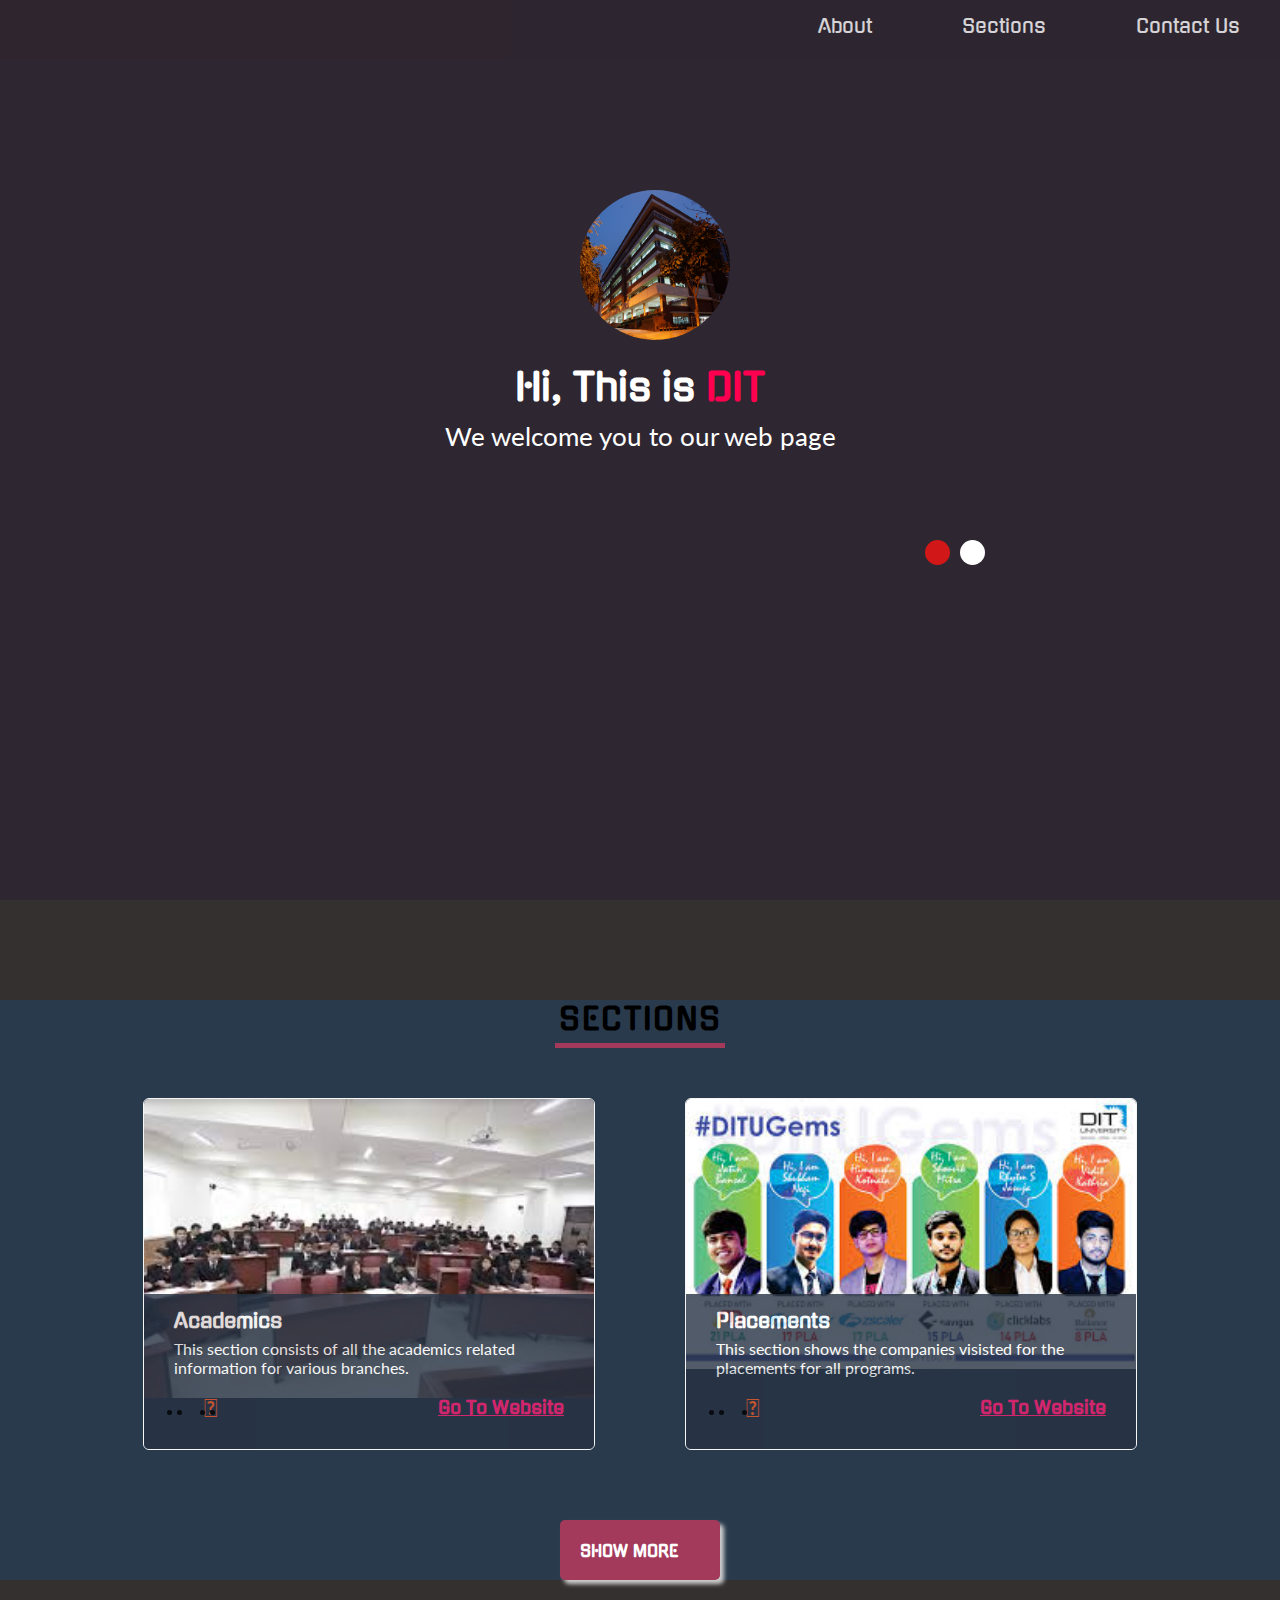
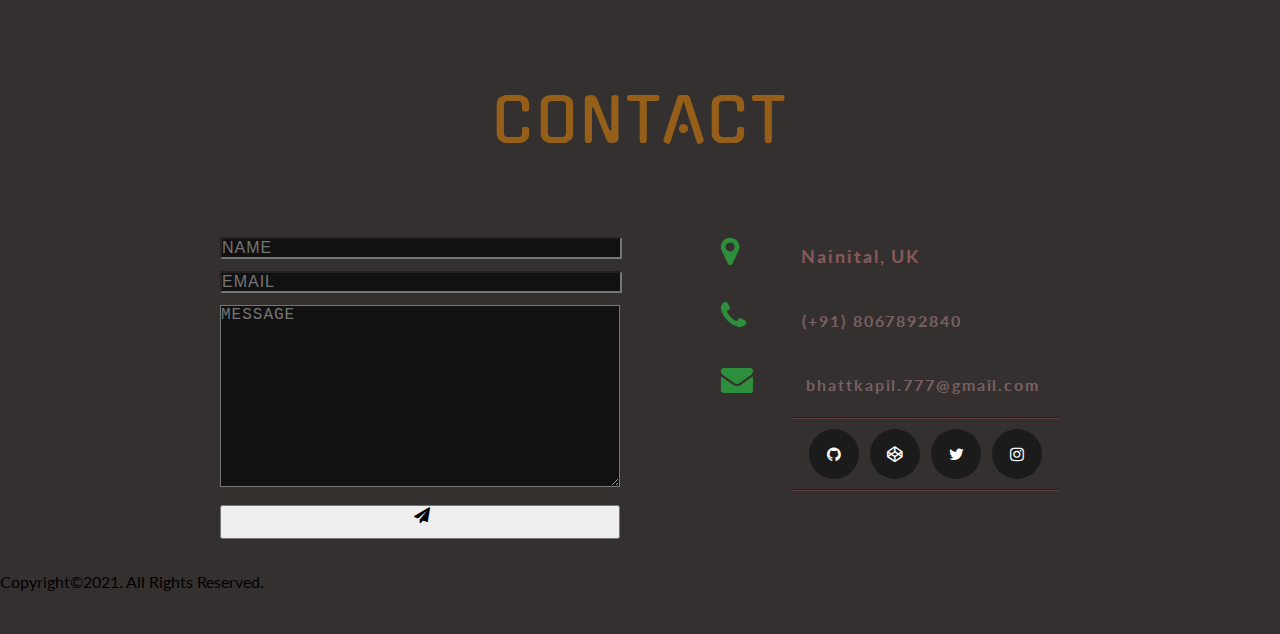
==== commit d7f803f2: "Update karen.html" ====
--- a/karen.html
+++ b/karen.html
@@ -13,23 +13,30 @@
       rel="stylesheet"
       href="https://use.fontawesome.com/releases/v5.8.1/css/all.css"
       integrity="sha384-50oBUHEmvpQ+1lW4y57PTFmhCaXp0ML5d60M1M7uH2+nqUivzIebhndOJK28anvf"
-      crossorigin="anonymous"/>
+      crossorigin="anonymous"
+    />
     <!-- fonticons -->
+
     <!-- google fonts -->
-
     <link
       href="https://fonts.googleapis.com/css?family=Lato&display=swap"
-      rel="stylesheet"/>
+      rel="stylesheet"
+    />
     <link
       href="https://fonts.googleapis.com/css?family=Gugi&display=swap"
-      rel="stylesheet"/>
-
+      rel="stylesheet"
+    />
+    <link
+      href="https://cdnjs.cloudflare.com/ajax/libs/font-awesome/4.7.0/css/font-awesome.min.css"
+      rel="stylesheet"
+    />
     <!-- google fonts -->
 
     <!-- stylesheet -->
     <link href="style.css" rel="stylesheet" />
     <!-- stylesheet -->
   </head>
+  
   <script>
   window.watsonAssistantChatOptions = {
       integrationID: "17ab2b50-bdd5-42c3-9b16-e538b696949d", // The ID of this integration.
@@ -55,13 +62,13 @@
           </li>
           <li><a href="#">About</a></li>
           <li><a href="#projects">Sections</a></li>
-          <li><a href="#contact-me">Contact Us</a></li>
+          <li><a href="#contact">Contact Us</a></li>
         </ul>
       </div>
       <nav id="navbar" class="nav">
         <a href="#">About</a>
         <a href="#projects">Sections</a>
-        <a href="#contact-me">Contact Us</a>
+        <a href="#contact">Contact Us</a>
       </nav>
     </header>
 
@@ -87,20 +94,27 @@
             <a
               class="profile-link"
               href="https://www.facebook.com/DITUniversity.edu/"
-              target="_blank"><i class="fab fa-facebook"></i></a>
+              target="_blank"
+              ><i class="fab fa-facebook"></i
+            ></a>
             <a
               class="profile-link"
               href="https://www.instagram.com/dituniversity/?hl=en"
               target="_blank"
-              ><i class="fab fa-instagram"></i></a>
+              ><i class="fab fa-instagram"></i
+            ></a>
             <a
               class="profile-link"
               href="https://twitter.com/dit_university?ref_src=twsrc%5Egoogle%7Ctwcamp%5Eserp%7Ctwgr%5Eauthor"
-              target="_blank"><i class="fab fa-twitter"></i></a>
+              target="_blank"
+              ><i class="fab fa-twitter"></i
+            ></a>
             <a
               class="profile-link"
               href="https://www.linkedin.com/school/dit-university/?originalSubdomain=in"
-              target="_blank"><i class="fab fa-linkedin"></i></a>
+              target="_blank"
+              ><i class="fab fa-linkedin"></i
+            ></a>
           </div>
         </div>
         
@@ -120,7 +134,8 @@
             <img
               class="proj-screenshot"
               src="images/academics.jpg"
-              alt="desktop-preview"/>
+              alt="desktop-preview"
+            />
 
             <div class="project-title">
               <h6>Academics</h6>
@@ -138,7 +153,9 @@
                 <a
                   class="website-link"
                   href="https://www.dituniversity.edu.in/academic-calendar"
-                  target="_blank">Go To Website</a>
+                  target="_blank"
+                  >Go To Website</a
+                >
               </div>
             </div>
           </div>
@@ -163,7 +180,9 @@
                 <a
                   class="website-link"
                   href="https://www.dituniversity.edu.in/placements/placement-highlights"
-                  target="_blank">Go To Website</a>
+                  target="_blank"
+                  >Go To Website</a
+                >
               </div>
             </div>
           </div>
@@ -186,7 +205,9 @@
                 <a
                   class="website-link"
                   href="https://www.dituniversity.edu.in/about-us/rankings-and-collaborations"
-                  target="_blank">Go To Website</a>
+                  target="_blank"
+                  >Go To Website</a
+                >
               </div>
             </div>
           </div>
@@ -210,58 +231,93 @@
                 <a
                   class="website-link"
                   href="https://www.dituniversity.edu.in/ug-courses/btech-computer-science-and-engineering"
-                  target="_blank">Go To Website</a>
+                  target="_blank"
+                  >Go To Website</a
+                >
               </div>
+              x
             </div>
           </div>
         </div>
         <a class="more show-link"
-          >show More<i class="fas fa-chevron-circle-down"></i></a>
+          >show More<i class="fas fa-chevron-circle-down"></i
+        ></a>
         <a class="less show-link toggle"
-          >show less<i class="fas fa-chevron-circle-up"></i></a>
+          >show less<i class="fas fa-chevron-circle-up"></i
+        ></a>
       </section>
     </div>
 
-    <section id="contact-me" class="contact">
-      <div class="contact-div">
-        <h2>Contact Us</h2>
-
-        <p>Have any query in mind? <span>Say Hello at:</span></p>
-
-        <p class="email">bhattk808@gmail.com</p>
-      </div>
-
-      <div class="social">
-        <a
-          class="profile-link"
-          href="https://www.facebook.com/DITUniversity.edu/"
-          target="_blank"><i class="fab fa-facebook"></i></a>
-        <a
-          class="profile-link"
-          href="https://www.instagram.com/dituniversity/?hl=en"
-          target="_blank"><i class="fab fa-instagram"></i></a>
-        <a
-          class="profile-link"
-          href="https://twitter.com/dit_university?ref_src=twsrc%5Egoogle%7Ctwcamp%5Eserp%7Ctwgr%5Eauthor"
-          target="_blank"><i class="fab fa-twitter"></i></a>
-        <a
-          class="profile-link"
-          href="https://www.linkedin.com/school/dit-university/?originalSubdomain=in"
-          target="_blank"><i class="fab fa-linkedin"></i></a>
-      </div>
-    </section>
+    <section id="contact">
+   
+      <h1 class="section-header">Contact</h1>
+
+   <div class="contact-wrapper">
+  
+         <form id="contact-form" class="form-horizontal" role="form">
+           <div class="form-group">
+             <div class="col-sm-12">
+              <input type="text" class="form-control" id="name" placeholder="NAME" name="name" value="" required/>
+             </div>
+           </div>
+
+           <div class="form-group">
+             <div class="col-sm-12">
+               <input type="email" class="form-control" id="email" placeholder="EMAIL" name="email" value="" required/>
+             </div>
+           </div>
+           <textarea class="form-control" rows="10" placeholder="MESSAGE" name="message" required></textarea>
+    
+           <button class="btn btn-primary send-button" id="submit" type="submit" value="SEND">
+             <div class="alt-send-button">
+               <i class="fa fa-paper-plane"></i><span class="send-text">SEND</span>
+             </div>
+           </button>
+         </form>
+  
+    <div class="direct-contact-container">
+
+      <ul class="contact-list">
+        <li class="list-item"><i class="fa fa-map-marker fa-2x"><span class="contact-text place">Nainital, UK</span></i></li>
+        
+        <li class="list-item"><i class="fa fa-phone fa-2x"><span class="contact-text phone"><a href="tel:1-91-555-5555" title="Give me a call">(+91) 8067892840</a></span></i></li>
+        
+        <li class="list-item"><i class="fa fa-envelope fa-2x"><span class="contact-text gmail"><a href="mailto:#" title="Send me an email">bhattkapil.777@gmail.com</a></span></i></li>
+        
+      </ul>
+
+      <hr/>
+      <ul class="social-media-list">
+        <li><a href="https://github.com/kapil-77" target="_blank" class="contact-icon">
+          <i class="fa fa-github" aria-hidden="true"></i></a>
+        </li>
+        <li><a href="#" target="_blank" class="contact-icon">
+          <i class="fa fa-codepen" aria-hidden="true"></i></a>
+        </li>
+        <li><a href="#" target="_blank" class="contact-icon">
+          <i class="fa fa-twitter" aria-hidden="true"></i></a>
+        </li>
+        <li><a href="#" target="_blank" class="contact-icon">
+          <i class="fa fa-instagram" aria-hidden="true"></i></a>
+        </li>       
+      </ul>
+      <hr/>
+     </div>
+  
+     </div>
+
+  </section>  
 
     <footer id="footer">Copyright&copy;2021. All Rights Reserved.</footer>
-    <!--Jquery-->
+    <!--		Jquery-->
     <script
       src="https://code.jquery.com/jquery-3.4.1.min.js"
       integrity="sha256-CSXorXvZcTkaix6Yvo6HppcZGetbYMGWSFlBw8HfCJo="
       crossorigin="anonymous"
     ></script>
-    <!--Jquery-->
-    <!--js script-->
+    <!--		Jquery-->
+    <!--js script		-->
     <script src="java.js"></script>
-    <!--js script-->
+    <!--js script		-->
   </body>
 </html>
-
--- a/style.css
+++ b/style.css
@@ -1,133 +1,109 @@
-
-
-
-
 * {
-
-	margin: 0;
-	padding: 0;
-	scroll-behavior: smooth;
-	font-size: 16px;
-
-}
-
-.nav-icon, .mobile-navbar {
-
-	display: none;
-
-}
-html, body {
-
-  	overflow-x: hidden;
-  	width: 100%;
-  	font-family: "Lato", sans-serif;
-  	font-size: 16px;
-
+  margin: 0;
+  padding: 0;
+  scroll-behavior: smooth;
+  font-size: 16px;
+}
+
+.nav-icon,
+.mobile-navbar {
+  display: none;
+}
+html,
+body {
+  overflow-x: hidden;
+  width: 100%;
+  font-family: "Lato", sans-serif;
+  font-size: 16px;
 }
 /*style the header */
 
 header {
-
-  	height: 10vh;
-	background-color: #2E2630;
-	font-family: "Gugi", cursive;
+  height: 10vh;
+  background-color: #2e2630;
+  font-family: "Gugi", cursive;
 }
 header .nav {
-
-	display: flex;
-  	flex-direction: row;
-  	justify-content: flex-end;
-  	flex-flow: nowrap;
-  	align-items: center;
-  	padding: 20px 50px 20px 0;
-  	position: fixed;
-  	z-index: 4;
-  	background-color: #2E2630;
-  	width: 100%;
-  	opacity: .8;
+  display: flex;
+  flex-direction: row;
+  justify-content: flex-end;
+  flex-flow: nowrap;
+  align-items: center;
+  padding: 20px 50px 20px 0;
+  position: fixed;
+  z-index: 4;
+  background-color: #2e2630;
+  width: 100%;
+  opacity: 0.8;
 }
 
 .nav a {
-
-	padding: 0 40px 0 50px;
-	color: #FFFFFF;
-  	text-decoration: none;
-  	font-size: 1.5vw;
-	margin-top: -5px;
+  padding: 0 40px 0 50px;
+  color: #ffffff;
+  text-decoration: none;
+  font-size: 1.5vw;
+  margin-top: -5px;
 }
 .nav a:hover {
-
-  	color: #FC2277;
-}
-
+  color: #fc2277;
+}
 
 /*stylw the welcome section*/
 
 /*add animation class*/
 
 
-#tofloat{
-	/*height: 400px;
-	width: 300px;*/
-	float: right;
-	}
-	
-
-.container .welcome-sec{
+.container .welcome-sec {
   background-image: url(ditimage.jpg);
   background-repeat: no-repeat;
-  background-attachment: fixed;  
+  background-attachment: fixed;
   background-size: 100% 100%;
 }
 
 .container .welcome-sec {
-
-	background-color: #2E2630;
-  	color: #FFFFFF;
-  	text-align: center;
-  	height: 90vh;
-  	position: relative;
+  background-color: #2e2630;
+  color: #ffffff;
+  text-align: center;
+  height: 90vh;
+  position: relative;
 }
 
 .welcome-sec .welcome-part {
-
-  	margin: 0 auto;
- /*for animation*/
+  margin: 0 auto;
+  /*for animation*/
 }
 
 /*add animation for slider*/
 
 @keyframes sliding-forward {
-
-	from {transform: translateX(0%);}
-	to {transform: translateX(400%);}
+  from {
+    transform: translateX(0%);
+  }
+  to {
+    transform: translateX(400%);
+  }
 }
 
 @keyframes sliding-back {
-
-	from {transform: translateX(-400%)}
-	to {transform: translateX(0%)}
-}
-
-
+  from {
+    transform: translateX(-400%);
+  }
+  to {
+    transform: translateX(0%);
+  }
+}
 
 .forward {
-
-	animation: sliding-forward 1s ease-in-out;
-	transform: translateX(-400%);
-
-}
-
+  animation: sliding-forward 1s ease-in-out;
+  transform: translateX(-400%);
+}
 
 .back {
-
-	animation: sliding-back 1s ease-in-out;
-	transform: translateX(0%);
-}
-
+  animation: sliding-back 1s ease-in-out;
+  transform: translateX(0%);
+}
 
 /*add animation for slider*/
-
 
 .welcome-part .photo-div {
   padding: 100px 0 20px 400px;
@@ -136,6 +112,8 @@
 }
 
 .photo-div .photo {
+  position: relative;
+  right: 185px;
   border-radius: 50%;
   width: 150px;
   height: 150px;
@@ -149,48 +127,45 @@
 }
 
 .welcome-part h1 span {
-  color: #A3395B;
-	font-size: 3vw
+  color: #ff0051;
+  font-size: 3vw;
 }
 
 .welcome-part p {
-
-	font-size: 2vw;
+  font-size: 2vw;
 }
 .container .welcome-sec .about {
-  	width: 500px;
-  	text-align: center;
-	margin: -200px auto 0 auto;
+  width: 500px;
+  text-align: center;
+  margin: -200px auto 0 auto;
 }
 
 .welcome-sec .not-visible {
-
-	transform:  translateX(-400%);
+  transform: translateX(-400%);
 }
 
 .container .welcome-sec .about h2 {
   font-size: 3vw;
   font-weight: 600;
-  color: #A3395B;
+  color: #a3395b;
   padding-bottom: 30px;
   text-transform: capitalize;
 }
 
 .container .welcome-sec .about p {
-  	font-weight: 400;
-	padding-bottom: 30px;
-	line-height: 20px;
-
+  font-weight: 400;
+  padding-bottom: 30px;
+  line-height: 20px;
 }
 
 .container .welcome-sec .about .social i {
   padding: 15px 0 0 20px;
   font-size: 25px;
-  color: #A6A5A6;
+  color: #a6a5a6;
 }
 
 .container .welcome-sec .about .social i:hover {
-  color: #A3395B;
+  color: #a3395b;
   cursor: pointer;
 }
 
@@ -198,24 +173,23 @@
   display: flex;
   justify-content: center;
 
-position: absolute;
+  position: absolute;
   left: 925px;
   top: 450px;
-
 }
 
 .container .welcome-sec .contain .circle {
   display: block;
-  border-color: #FFFFFF;
-  width: 20px;
-  height: 20px;
+  border-color: #ffffff;
+  width: 25px;
+  height: 25px;
   border-radius: 50%;
-  background-color: #FFFFFF;
+  background-color: #ffffff;
   cursor: pointer;
 }
 
 .container .welcome-sec .contain .colored {
-  background-color: #A3395B;
+  background-color: #d11717;
 }
 
 .container .welcome-sec .contain .right {
@@ -229,6 +203,7 @@
   flex-direction: column;
   justify-content: space-around;
   align-items: center;
+  background-color: #293a4d;
   margin: 100px 0 70px 0;
 }
 
@@ -241,7 +216,7 @@
 
 .projects-sec .sec-title h2 {
   padding-bottom: 5px;
-  border-bottom-color: #A3395B;
+  border-bottom-color: #a3395b;
   border-bottom-width: thick;
   font-size: 30px;
   border-bottom-style: solid;
@@ -259,7 +234,7 @@
 }
 
 .proj-contain {
-	display: none;
+  display: none;
   margin: 0 0 70px 0;
   border-radius: 6px;
   border-style: solid;
@@ -271,14 +246,11 @@
   overflow: hidden;
 }
 .project-1 {
-
-	display: block;
-
+  display: block;
 }
 
 .project-2 {
-
-	display: block;
+  display: block;
 }
 .proj-screenshot {
   width: 100%;
@@ -292,7 +264,7 @@
 .project-title {
   background-color: #273344;
   z-index: 3;
-  opacity: .8;
+  opacity: 0.8;
   position: absolute;
   bottom: 0;
   left: 0;
@@ -303,20 +275,19 @@
 
 .project-title h6 {
   font-size: 20px;
-  color: #FFFFFF;
+  color: #ffffff;
   font-weight: 600;
   font-family: "Gugi", cursive;
 }
 
 .project-title p {
   padding: 5px 50px 10px 0;
-  color: #FFFFFF;
+  color: #ffffff;
 }
 .project-title .links {
-
-	display: flex;
-	flex-direction: row;
-	justify-content: space-between;
+  display: flex;
+  flex-direction: row;
+  justify-content: space-between;
 }
 .project-title ul {
   display: flex;
@@ -334,31 +305,30 @@
 }
 
 .project-title ul li .fa-css3-alt {
-  color: #1B90D4;
+  color: #1b90d4;
 }
 
 .project-title ul li .fa-html5 {
-  color: #EC5D28;
+  color: #ec5d28;
 }
 
 .project-title ul li .fa-js-square {
-  color: #F0D91D;
+  color: #f0d91d;
 }
 
 .project-title ul li .fa-sass {
-  color: #CD6799;
+  color: #cd6799;
 }
 
 .project-title .website-link {
-  	position: relative;
-	right: 60px;
-	font-size: 18px;
- 	float: right;
-  	color: #FC2277;
-  	font-family: "Gugi", cursive;
-  	font-weight: 600;
-}
-
+  position: relative;
+  right: 60px;
+  font-size: 18px;
+  float: right;
+  color: #fc2277;
+  font-family: "Gugi", cursive;
+  font-weight: 600;
+}
 
 .project-container .project-2 {
   margin-left: 90px;
@@ -367,8 +337,6 @@
 .project-3 .project-title .website-link {
   top: -20px;
 }
-
-
 
 .project-4 .proj-screenshot {
   height: 100%;
@@ -386,31 +354,28 @@
 }
 
 .project-1 .website-link {
-
-	top: 10px;
+  top: 10px;
 }
 
 .project-2 .website-link {
-	top: 10px;
+  top: 10px;
 }
 
 .project-3 .website-link {
-
-
-	margin-top: 25px;
+  margin-top: 25px;
 }
 
 .project-4 .website-link {
-
-	margin-top: 40px;
-}
-
-.projects-sec .more, .projects-sec .less {
+  margin-top: 40px;
+}
+
+.projects-sec .more,
+.projects-sec .less {
   width: 140px;
   height: 40px;
-  background-color: #A3395B;
-  border-color: #A3395B;
-  color: #FFFFFF;
+  background-color: #a3395b;
+  border-color: #a3395b;
+  color: #ffffff;
   font-family: "Gugi", cursive;
   text-transform: uppercase;
   font-size: 16px;
@@ -418,10 +383,11 @@
   cursor: pointer;
   border-radius: 5px;
   padding: 20px 0 0 20px;
-  box-shadow: 4px 4px 4px #CFCFCF;
-}
-
-.projects-sec .more i, .projects-sec .less i {
+  box-shadow: 4px 4px 4px #cfcfcf;
+}
+
+.projects-sec .more i,
+.projects-sec .less i {
   padding: 0 0 0 5px;
   font-size: 18px;
 }
@@ -431,252 +397,445 @@
 }
 
 /*style conatct section*/
-
-.contact {
-
-  background-color: #2E2630;
-  padding: 10px 0 20px 0;
-
-}
-
-.contact .contact-div {
-  margin: 20px auto;
+body {
+  margin: 0;
+  padding: 0;
+  background-color: rgb(53, 48, 48);
+  padding-bottom: 2px;
+  overflow-x: hidden;
+}
+
+#contact {
+  width: 100%;
+  height: 100%;
+}
+
+.section-header {
   text-align: center;
-  border-style: solid;
-  border-color: #FFFFFF;
-  border-radius: 5px;
-  background-color: #FFFFFF;
-  width: 600px;
-  height: 160px;
-  padding: 20px 0 20px 0;
-  box-shadow: 2px 3px #CFCFCF;
-}
-
-.contact .contact-div h2 {
-  font-size: 2vw;
+  margin: 0 auto;
+  padding: 35px 0;
+  font: 300 60px 'Oswald', sans-serif;
+  color:rgb(149, 95, 25);
+  text-transform: uppercase;
+  letter-spacing: 3px;
   font-family: "Gugi", cursive;
-  font-weight: 600;
+}
+
+.contact-wrapper {
+  display: flex;
+  flex-direction: row;
+  justify-content: space-between;
+  margin: 0 auto;
+  padding: 30px;
+  position: relative;
+  max-width: 840px;
+}
+
+/* Left contact page */
+.form-horizontal {
+  /*float: left;*/
+  max-width: 400px;
+  font-family: 'Lato';
+  font-weight: 400;
+}
+
+.form-control, 
+textarea {
+  max-width: 400px;
+  background-color: rgb(17, 17, 17);
+  color:  rgb(244, 237, 237);
+  letter-spacing: 1px;
+  width: 398px;
+  margin-top: 12px;
+}
+
+.send-button {
+  margin-top: 15px;
+  height: 34px;
+  width: 400px;
+  overflow: hidden;
+  transition: all .2s ease-in-out;
+}
+
+.alt-send-button {
+  width: 400px;
+  height: 34px;
+  transition: all .3s ease-in-out;
+}
+
+.send-text {
+  display: block;
+  margin-top: 10px;
+  font: 700 12px 'Lato', sans-serif;
   letter-spacing: 2px;
-  text-transform: uppercase;
-}
-
-.contact .contact-div p {
-  font-size: 19px;
-  padding-top: 20px;
-}
-
-.contact .contact-div p span {
-  color: #A3395B;
-  font-weight: 700;
-}
-
-.contact .contact-div .email {
-  color: #A3395B;
-  padding-bottom: 2px;
-  padding-top: 10px;
-  border-bottom-style: dotted;
-  width: 255px;
+}
+
+.alt-send-button:hover {
+  transform: translate3d(0px, -29px, 0px);
+}
+
+/* Begin Right Contact Page */
+.direct-contact-container {
+  max-width: 400px;
+}
+
+/* Location, Phone, Email Section */
+.contact-list {
+  list-style-type: none;
+  margin-left: -70px;
+  padding-right: 20px;
+  text-align: left;
+}
+
+.list-item {
+  line-height: 4;
+  color: rgb(45, 142, 60);
+}
+
+.contact-text {
+  font: 300 18px 'Lato', sans-serif;
+  letter-spacing: 1.9px;
+  color: rgb(133, 89, 89);
+  font-weight: bold;
+}
+
+.place {
+  margin-left: 62px;
+}
+
+.phone {
+  margin-left: 56px;
+}
+
+.gmail {
+  margin-left: 53px;
+}
+
+.contact-text a {
+  color: rgb(121, 96, 96);
+  text-decoration: none;
+  transition-duration: 0.2s;
+}
+
+.contact-text a:hover {
+  color: rgb(151, 137, 137);
+  text-decoration: none;
+}
+
+/* Social Media Icons */
+.social-media-list {
+  position: relative;
+  font-size: 18px;
+  text-align: center;
+  width: 100%;
   margin: 0 auto;
-  border-bottom-color: #A3395B;
-  cursor: pointer;
-  font-size: 25px;
-}
-
-.contact .social {
-  margin: 0 auto;
-  text-align: center;
-}
-
-.contact .social a {
-  color: #CFCFCF;
-  padding-left: 10px;
-}
-
-.contact .social i {
-
-	font-size: 25px;
-}
-.contact .social a:hover {
-  color: #A3395B;
-}
+  padding: 0;
+}
+
+.social-media-list li a {
+  color: #fff;
+}
+
+.social-media-list li {
+  position: relative; 
+  display: inline-block;
+  height: 50px;
+  width: 50px;
+  margin: 10px 3px;
+  line-height: 50px;
+  border-radius: 50%;
+  color: #fff;
+  background-color: rgb(27,27,27);
+  cursor: pointer; 
+  transition: all .2s ease-in-out;
+}
+
+.social-media-list li:after {
+  content: '';
+  position: absolute;
+  top: 0;
+  left: 0;
+  width: 50px;
+  height: 50px;
+  line-height: 50px;
+  border-radius: 50%;
+  opacity: 0;
+  box-shadow: 0 0 0 1px rgb(202, 189, 189);
+  transition: all .2s ease-in-out;
+}
+
+.social-media-list li:hover {
+  background-color: rgb(131, 120, 89); 
+}
+
+.social-media-list li:hover:after {
+  opacity: 1;  
+  transform: scale(1.12);
+  transition-timing-function: cubic-bezier(0.37,0.74,0.15,1.65);
+}
+
+.social-media-list li:hover a {
+  color: rgb(36, 29, 29);
+}
+
+hr {
+  border-color: rgba(115, 69, 69, 0.6);
+}
+
+/* Begin Media Queries*/
+@media screen and (max-width: 850px) {
+  .contact-wrapper {
+    display: flex;
+    flex-direction: column;
+  }
+  .direct-contact-container, .form-horizontal {
+    margin: 0 auto;
+  }  
+  
+  .direct-contact-container {
+    margin-top: 60px;
+    max-width: 300px;
+  }    
+  .social-media-list li {
+    height: 60px;
+    width: 60px;
+    line-height: 60px;
+  }
+  .social-media-list li:after {
+    width: 60px;
+    height: 60px;
+    line-height: 60px;
+  }
+}
+
+@media screen and (max-width: 569px) {
+
+  .direct-contact-container, .form-wrapper {
+    float: none;
+    margin: 0 auto;
+  }  
+  .form-control, textarea {
+    
+    margin: 0 auto;
+  }
+ 
+  
+  .name, .email, textarea {
+    width: 280px;
+  } 
+  
+  .direct-contact-container {
+    margin-top: 60px;
+    max-width: 280px;
+  }  
+  .social-media-list {
+    left: 0;
+  }
+  .social-media-list li {
+    height: 55px;
+    width: 55px;
+    line-height: 55px;
+    font-size: 2rem;
+  }
+  .social-media-list li:after {
+    width: 55px;
+    height: 55px;
+    line-height: 55px;
+  }
+  
+}
+
+@media screen and (max-width: 360px) {
+  .send-button {
+    max-width: 300px;
+  }
+
+  .name, .email, textarea {
+      width: 180px;
+  } 
+
+  .direct-contact-container {
+      margin-top: 50px;
+      max-width: 250px;
+  }  
+  .form-group{
+      /*padding-left: -30px;*/
+      max-width: 300px;
+  } 
+
+  .form-control{
+      max-width: initial;  
+  } 
+ 
+  .contact-list{
+     text-align: justify; 
+  }
+  .paper-plane{
+     text-align: center; 
+  }
+  .alt-send-button{
+    width: 277px; 
+ }
+}
+
+/* Media Queries: Tablet Landscape */
+@media screen and (max-width: 1060px) {
+  #primary { width:67%; }
+  #secondary { width:30%; margin-left:3%;}  
+}
+
+/* Media Queries: Tabled Portrait */
+@media screen and (max-width: 768px) {
+  #primary { width:100%; }
+  #secondary { width:100%; margin:0; border:none; }
+}
+
 
 footer {
-  color: #A6A5A6;
   text-align: left;
-  padding: 5px 30px;
-}
-
-
-/*style for mobile view on screen less than 500px*/
+  position: relative;
+  height: 50px;
+  bottom: 0px;
+  left: 0px;
+  right: 0px;
+  margin-bottom: 0px;
+}
+
+/*Style for Mobile View on screen less than 500px*/
 
 @media only screen and (max-width: 500px) {
-
-	header .nav {
-
-		display: none;
-	}
-
-	.nav-icon, .mobile-navbar {
-
-		display: block;
-	}
-
-
-
-	.nav-icon i {
-
-		font-size: 40px;
-		color: white;
-		float: right;
-		margin: 10px;
-		cursor: pointer;
-
-	}
-
-	.menu {
-
-		position: absolute;
-		right: 5px;
-		top: 5px;
-		opacity: .9;
-		text-align: center;
-		list-style: none;
-		border-radius: 5px;
-		background-color: #2E2630;
-		z-index: 1;
-		height: 99vh;
-
-
-	}
-
-	.close i {
-
-		font-size: 40px;
-		text-align: right;
-		color: white;
-
-	}
-	.close {
-
-		position: absolute;
-		right: 1px;
-		top: 1px;
-		display: none;
-
-	}
-	.menu li:first-of-type {
-
-		margin-top: 200px;
-	}
-	.menu li {
-
-		margin: 40px;
-	}
-	.menu li a {
-
-		color: white;
-		text-decoration: none;
-		margin: 10px;
-		font-size: 30px;
-	}
-
-	.menu li a:hover {
-
-		color: #A3395B;
-
-	}
-
-/*	class of menu openning*/
-	.opened {
-
-		width: 98%;
-		transition: width 1s ease-in-out;
-
-	}
-
-	.closed {
-
-		width: 0%;
-		transition: width 1s ease-in-out;
-	}
-
-	.welcome-part h1 {
-
-		font-size: 40px;
-	}
-
-	.welcome-part h1 span {
-
-		font-size: 30px;
-	}
-
-	.welcome-part p {
-
-		font-size: 25px;
-	}
-
-  #tofloat{
+  header .nav {
+    display: none;
+  }
+
+  .nav-icon,
+  .mobile-navbar {
+    display: block;
+  }
+
+  .nav-icon i {
+    font-size: 40px;
+    color: white;
+    float: right;
+    margin: 10px;
+    cursor: pointer;
+  }
+
+  .menu {
+    position: absolute;
+    right: 5px;
+    top: 5px;
+    opacity: 0.9;
+    text-align: center;
+    list-style: none;
+    border-radius: 5px;
+    background-color: #2e2630;
+    z-index: 1;
+    height: 99vh;
+  }
+
+  .close i {
+    font-size: 40px;
+    text-align: right;
+    color: white;
+  }
+  .close {
+    position: absolute;
+    right: 1px;
+    top: 1px;
+    display: none;
+  }
+  .menu li:first-of-type {
+    margin-top: 200px;
+  }
+  .menu li {
+    margin: 40px;
+  }
+  .menu li a {
+    color: white;
+    text-decoration: none;
+    margin: 10px;
+    font-size: 30px;
+  }
+
+  .menu li a:hover {
+    color: #a3395b;
+  }
+
+  /*	class of menu openning*/
+  .opened {
+    width: 98%;
+    transition: width 1s ease-in-out;
+  }
+
+  .closed {
+    width: 0%;
+    transition: width 1s ease-in-out;
+  }
+
+  .welcome-part h1 {
+    font-size: 40px;
+  }
+
+  .welcome-part h1 span {
+    font-size: 30px;
+  }
+
+  .welcome-part p {
+    font-size: 25px;
+  }
+
+  #tofloat {
     /*height: 400px;
     width: 300px;*/
-   
-    min-width: 100px;
-    width: 100%;
-  }
-  
-
-  .welcome-part .photo-div{
-    padding: 100px 0 20px 30px;
-    margin: 0 auto;
-    text-align: center;
-  }
-
-	.container .welcome-sec .contain {
+
+    min-width: 20px;
+    width: 20%;
+
+  }
+
+  .welcome-part .photo-div {
+    padding: 150px 10px 10px 30px;
+    text-align: right;
+  }
+
+  .container .welcome-sec .contain {
     padding-top: 30px;
 
-		left: 45%;
-
-	}
-
-	.container .welcome-sec .about {
-
-		width: 90%;
-	}
-
-	.container .welcome-sec .about h2 {
-		font-size: 25px;
-	}
-
-	.container .proj-contain {
-
-		width: 90%;
-
-	}
-
-	.projects-sec .project-container {
-
-		flex-direction: column;
-		align-items: center;
-		flex-wrap: nowrap;
-	}
-
-	.project-container .project-2 {
-
-		margin-right: 90px;
-	}
-
-	.contact .contact-div {
-
-		width: 90%;
-	}
-
-	.contact .contact-div h2 {
-
-		font-size: 25px;
-
-	}
-
-	.contact .contact-div p {
-
-		font-size: 20px;
-	}
-}
+    left: 45%;
+  }
+
+  .container .welcome-sec .about {
+    width: 90%;
+  }
+
+  .container .welcome-sec .about h2 {
+    font-size: 25px;
+  }
+
+  .container .proj-contain {
+    width: 90%;
+  }
+
+  .projects-sec .project-container {
+    flex-direction: column;
+    align-items: center;
+    flex-wrap: nowrap;
+  }
+
+  .project-container .project-2 {
+    margin-right: 90px;
+  }
+
+  .contact .contact-div {
+    width: 90%;
+  }
+
+  .contact .contact-div h2 {
+    font-size: 25px;
+  }
+
+  .contact .contact-div p {
+    font-size: 20px;
+  }
+}
